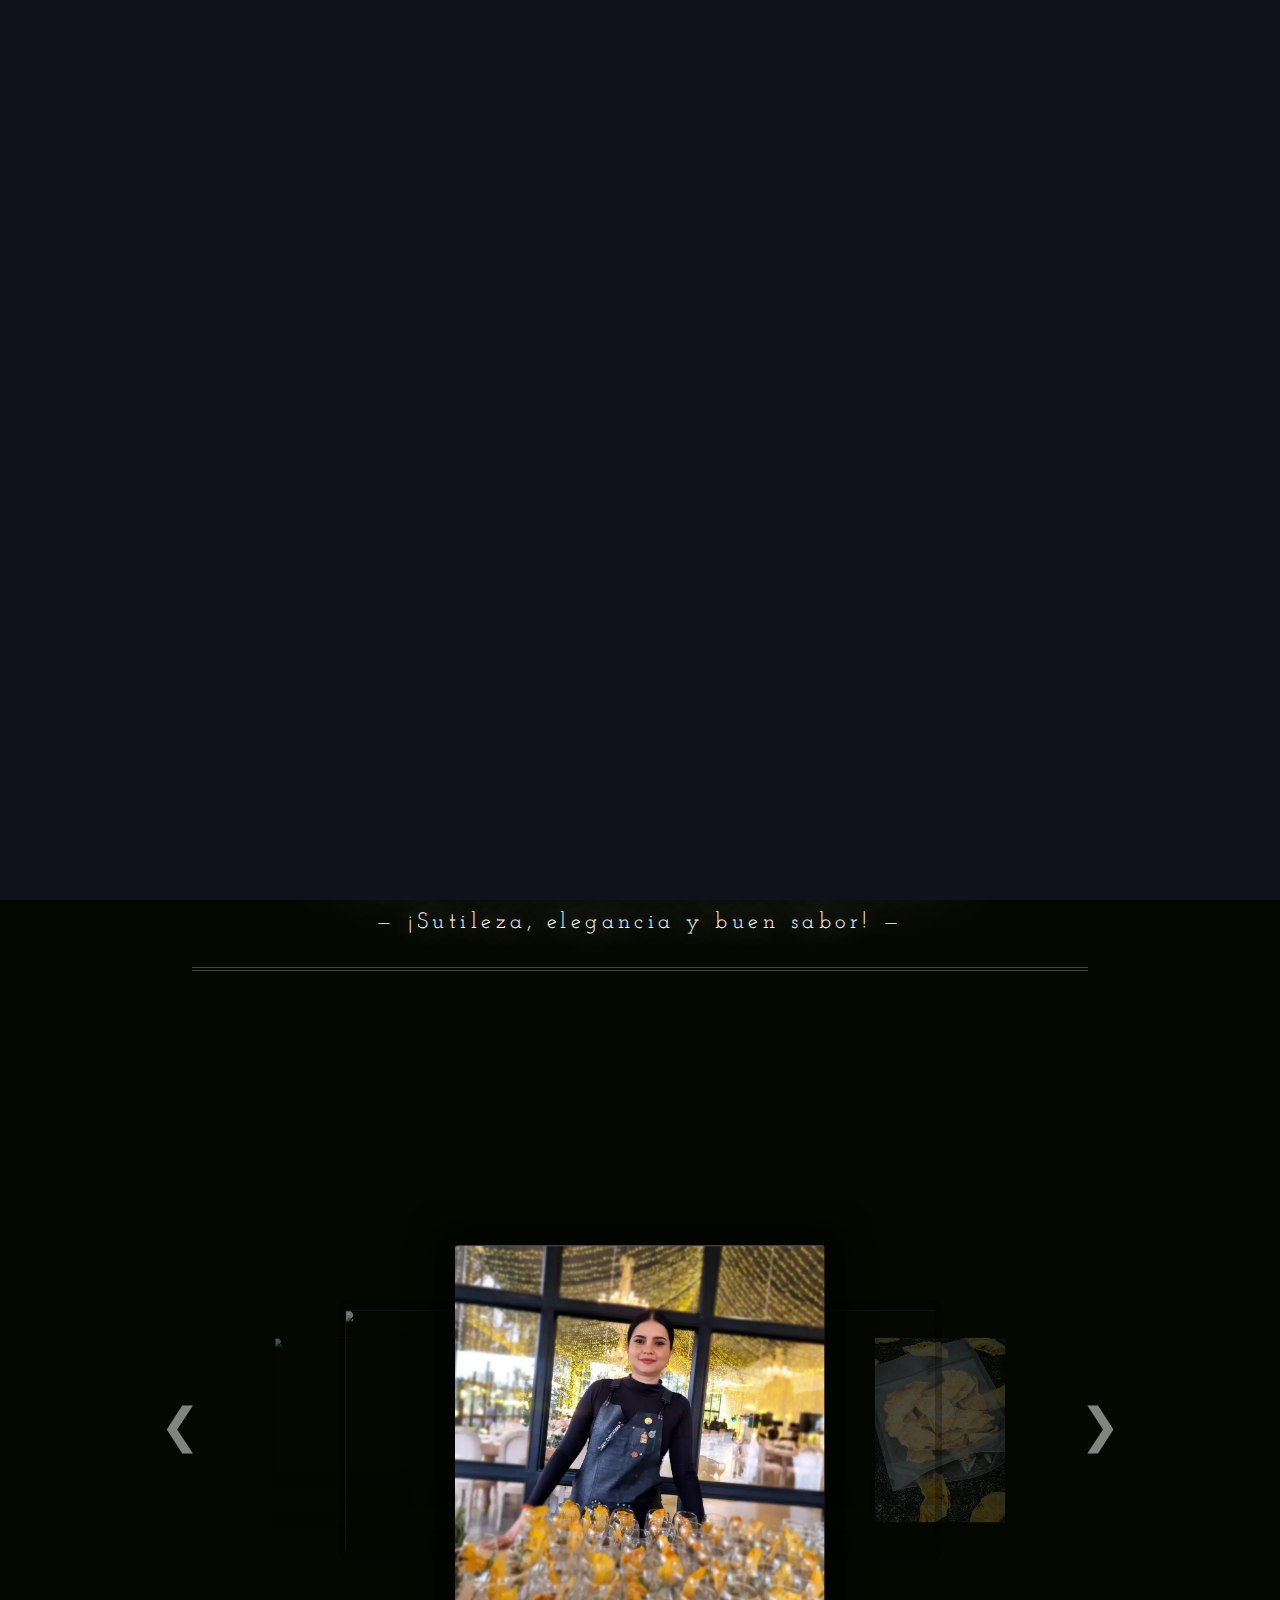
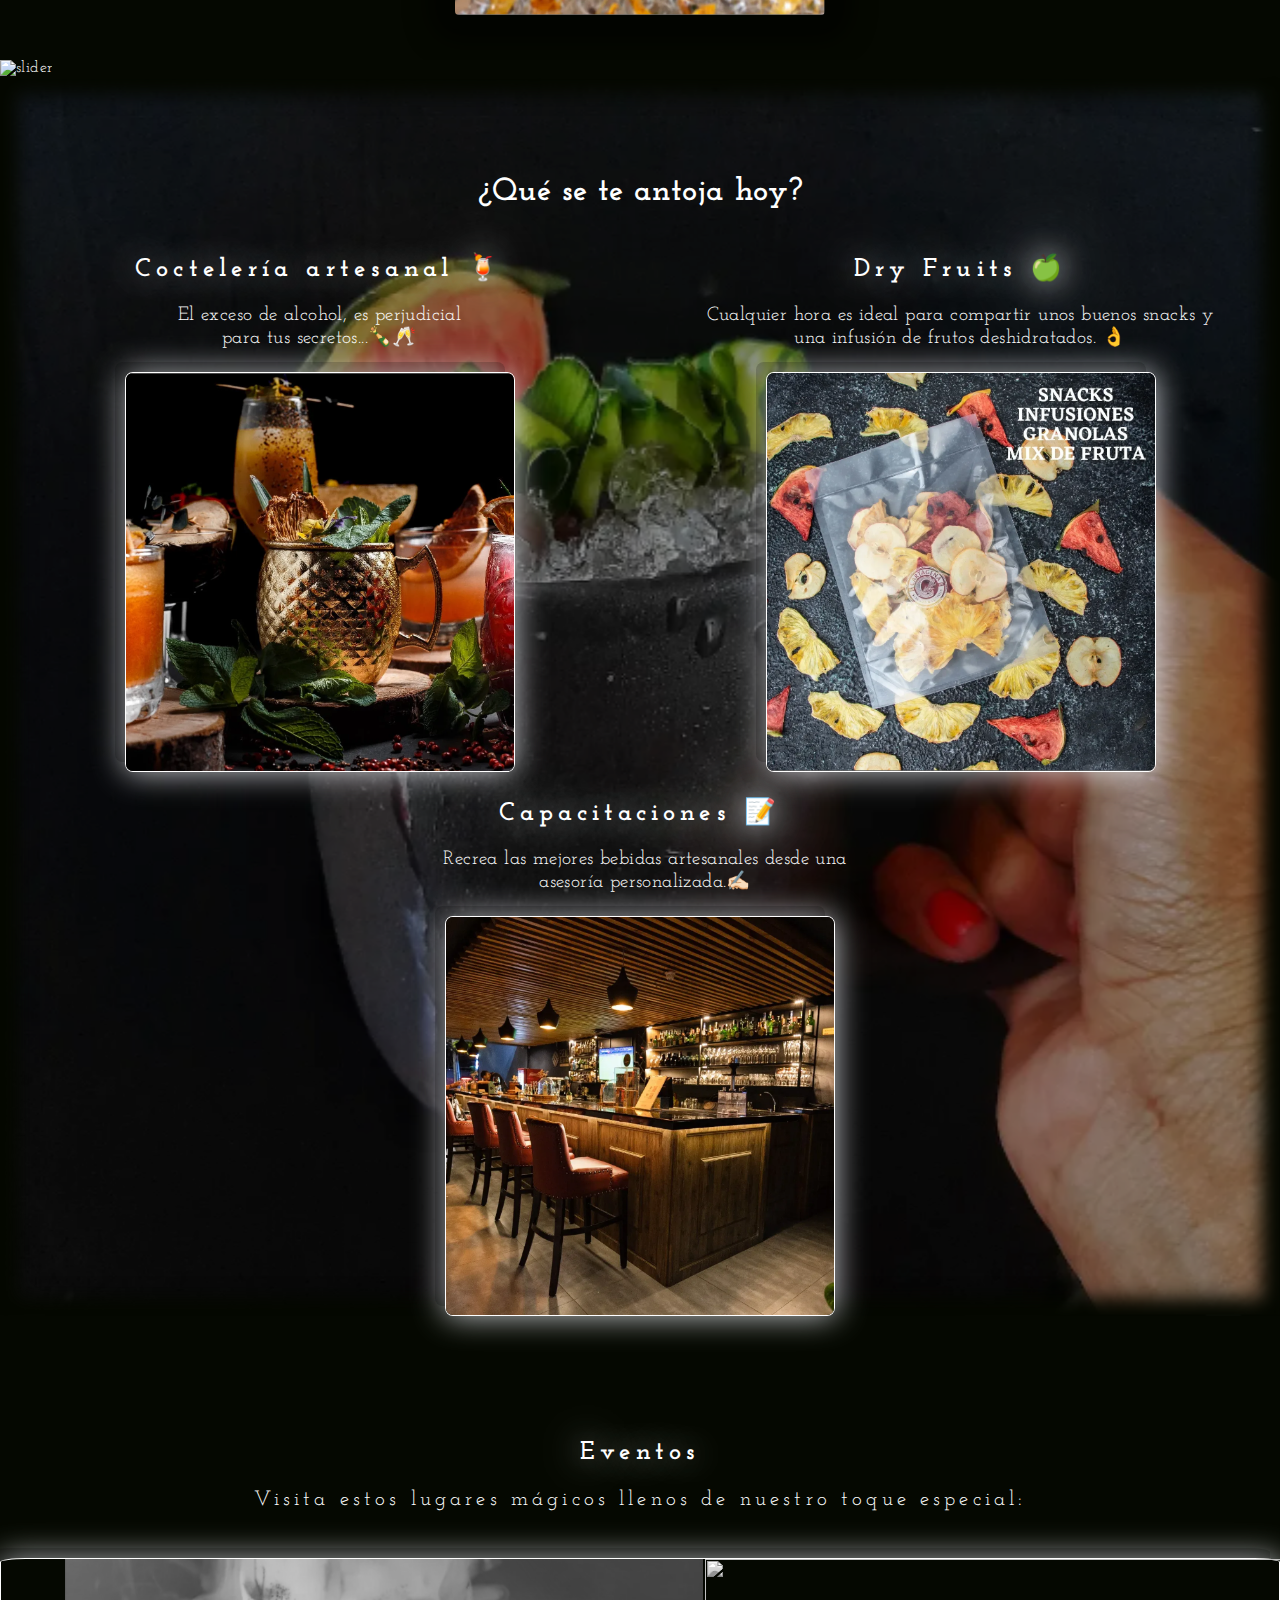
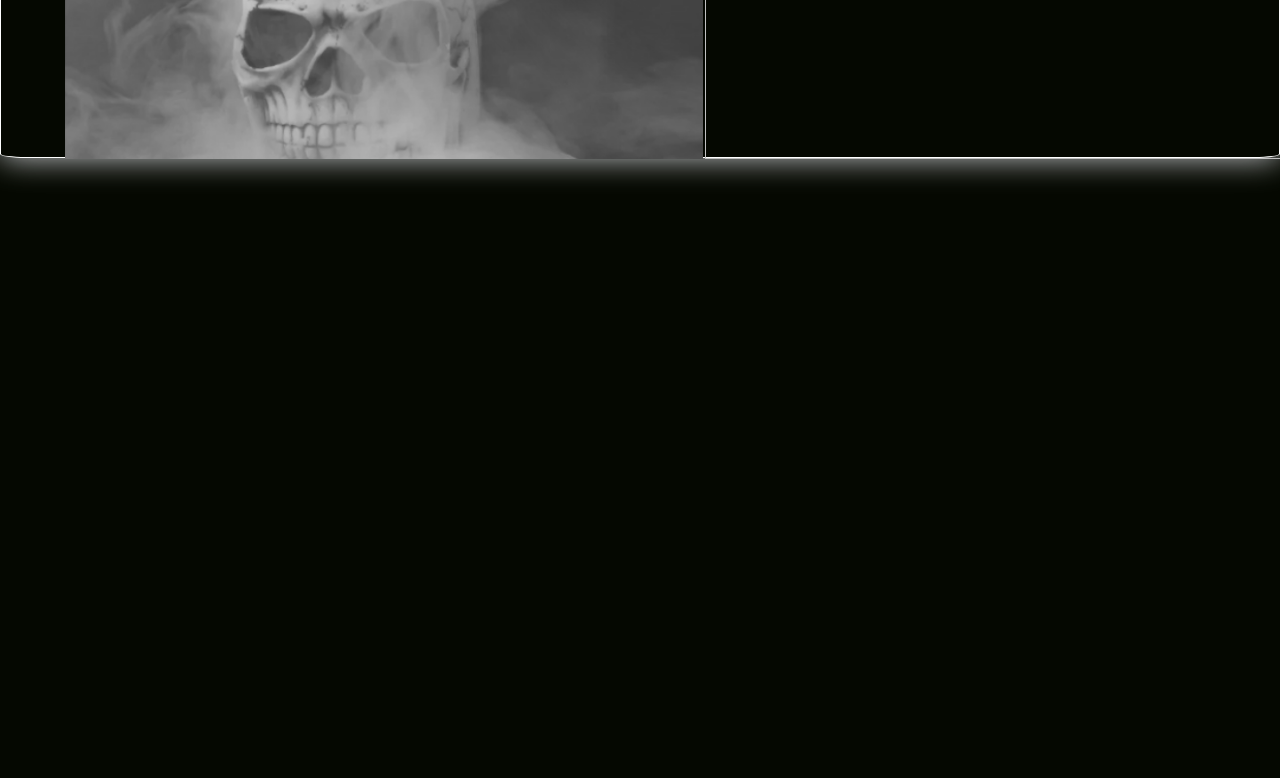
==== index.html @ 32dc3d4e "seccion eventos" ====
<!DOCTYPE html>
<html lang="en">
<head>
    <meta charset="UTF-8">
    <meta http-equiv="X-UA-Compatible" content="IE=edge">
    <meta name="viewport" content="width=device-width, initial-scale=1.0">

    
    <link href='https://unpkg.com/boxicons@2.1.2/css/boxicons.min.css' rel='stylesheet'>
    <!-- Fonts -->
    <link href="https://fonts.googleapis.com/css?family=Dancing+Script&display=swap" rel="stylesheet">
    <link href="https://fonts.googleapis.com/css?family=Josefin+Slab" rel="stylesheet">
    <link rel="stylesheet" href="./assets/css/styles.css">
    <title>CARTAGENA</title>
    <link rel="shortcut icon" href="./assets/img/logo.png">
</head>
<body>

  <!-- init loader -->
  <div id="contenedor_carga">
    <div class="loader"></div>
   </div>
  <!-- finish loader -->

    <header>
      
        <!-- init header -->
        <div class="sidebar close">
            <div class="logo-details">
              <i class='bx bxl-c-plus-plus'></i>
              <span class="logo_name">Cartagenacook</span>
            </div>
            <ul class="nav-links">
              <li>
                <a href="#">
                  <i class='bx bx-home bx-tada' ></i>
                  <span class="link_name">Home</span>
                </a>
                <ul class="sub-menu blank">
                  <li><a class="link_name" href="#">Category</a></li>
                </ul>
              </li>
              <li>
                <div class="iocn-link">
                  <a href="#">
                    <i class='bx bxs-cart bx-tada' ></i>
                    <span class="link_name">Tienda</span>
                  </a>
                  <i class='bx bxs-chevron-down arrow' ></i>
                </div>
                <ul class="sub-menu">
                  <li><a class="link_name" href="#">Tienda</a></li>
                  <li><a href="#">Frutas</a></li>
                  <li><a href="#">Licoreria</a></li>
                  
                </ul>
              </li>
              <li>
                <div class="iocn-link">
                  <a href="#">
                    <i class='bx bx-book-alt' ></i>
                    <span class="link_name">Posts</span>
                  </a>
                  <i class='bx bxs-chevron-down arrow' ></i>
                </div>
                <ul class="sub-menu">
                  <li><a class="link_name" href="#">Posts</a></li>
                  <li><a href="#">Web Design</a></li>
                  <li><a href="#">Login Form</a></li>
                  <li><a href="#">Card Design</a></li>
                </ul>
              </li>
              <li>
                <a href="#">
                  <i class='bx bx-pie-chart-alt-2' ></i>
                  <span class="link_name">Analytics</span>
                </a>
                <ul class="sub-menu blank">
                  <li><a class="link_name" href="#">Analytics</a></li>
                </ul>
              </li>
              <li>
                <a href="#">
                  <i class='bx bx-line-chart' ></i>
                  <span class="link_name">Chart</span>
                </a>
                <ul class="sub-menu blank">
                  <li><a class="link_name" href="#">Chart</a></li>
                </ul>
              </li>
              <li>
                <div class="iocn-link">
                  <a href="#">
                    <i class='bx bx-plug' ></i>
                    <span class="link_name">Plugins</span>
                  </a>
                  <i class='bx bxs-chevron-down arrow' ></i>
                </div>
                <ul class="sub-menu">
                  <li><a class="link_name" href="#">Plugins</a></li>
                  <li><a href="#">UI Face</a></li>
                  <li><a href="#">Pigments</a></li>
                  <li><a href="#">Box Icons</a></li>
                </ul>
              </li>
              <li>
                <a href="#">
                  <i class='bx bx-compass' ></i>
                  <span class="link_name">Explore</span>
                </a>
                <ul class="sub-menu blank">
                  <li><a class="link_name" href="#">Explore</a></li>
                </ul>
              </li>
              <li>
                <a href="#">
                  <i class='bx bx-history'></i>
                  <span class="link_name">History</span>
                </a>
                <ul class="sub-menu blank">
                  <li><a class="link_name" href="#">History</a></li>
                </ul>
              </li>
              <li>
                <a href="#">
                  <i class='bx bx-cog' ></i>
                  <span class="link_name">Setting</span>
                </a>
                <ul class="sub-menu blank">
                  <li><a class="link_name" href="#">Setting</a></li>
                </ul>
              </li>
              <li>
            <div class="profile-details">
              <div class="profile-content">
                <!--<img src="image/profile.jpg" alt="profileImg">-->
              </div>
              <div class="name-job">
                <div class="profile_name">Prem Shahi</div>
                <div class="job">Web Desginer</div>
              </div>
              <i class='bx bx-log-out' ></i>
            </div>
          </li>
        </ul>
          </div>
          <section class="home-section">
            <div class="home-content">
              <i class='bx bx-menu' ></i>
              <span class="text">CARTAGENA COOKS<br>crafted cocktails</span>
            </div>

            <!-- init slider -->
            <div class="slider-container">
              <img src="./assets/img/header.gif" alt="slider">
            </div>
          </section>
    </header>
<!-- Init Lizbeth -->

    <main>
      <p class="tittle-carousel">
          Conoce nuestros
          <span>
            frutos deshidratados
          </span>
          &mdash; ¡Sutileza, elegancia y buen sabor! &mdash;
        </p>
        <section class="row">
          <div class="nine columns">
            <div class="coverflow top10 bot10">
              <a class="prev-arrow"></a>
              <a href="" class="coverflow_a"><img src="./assets/img/IMG_2373.jpg" class="coverflow__image" /></a>
              <a href="" class="coverflow_a"><img src="./assets/img/IMG_2400.jpg" class="coverflow__image" /></a>
              <a href="" class="coverflow_a"><img src="./assets/img/deshidratados/CEO.PNG" class="coverflow__image" /></a>
              <a href="" class="coverflow_a"><img src="./assets/img/IMG_2392.jpg" class="coverflow__image" /></a>
              <a href="" class="coverflow_a"><img src="./assets/img/IMG_2391.jpg" class="coverflow__image" /></a>
              <a class="next-arrow"></a>
            </div>
          </div>
        </section>
        <div class="slider-container">
          <img src="./assets/img/Open.gif" alt="slider">
        </div>
        <div class="container-portafolio">
          <h1 class="white-text center-alig tituloh1">¿Qué se te antoja hoy?</h1>
          <div class="grid-portafolio ">
            <div class="bebidas">
              <h3>Coctelería artesanal 🍹</h3>
              <p>El exceso de alcohol, es perjudicial <br> para tus secretos...🍾🥂</p>
              <figure class="img-grid"><img src="./assets/img/2.PNG" alt="">
                <div class="hover-portafolio">
                  <h2>Si vas a conducir no bebas, <br>Y si vas a beber nos llamas 😉</h2><br><br>
                  <p>Conoce más acerca de nuestras <br>bebidas 100% artesanales <br>con y sin alcohol
                  </p>
                  <a href="#" target="" style="text-decoration:none" class="btn-abrir-popup" id="btn-abrir-popup">
                    <span></span>
                    <span></span>
                    <span></span>
                    <span></span>
                      Ingresa
                  </a>
                </div>
              </figure>
            </div>
            <div class="overlay" id="overlay"> 
              <div class="popup" id="popup">
                <h1>Bienvenido</h1>
                <h2>¿Eres mayor de edad?</h2>
                <a href="./tienda_cocteles.html">
                <input type="submit" class="btn-submit" value="Si">
                </a>
                <input type="submit" class="btn-submit" value="No" id="btn-cerrar-popup" class="btn-cerrar-popup">
                <h3>Confirma si tienes 18 años</h3>
              </div>
            </div>
            <div class="deshidratados">
              <h3>Dry Fruits 🍏</h3>
              <p>Cualquier hora es ideal para compartir unos buenos snacks y <br> una infusión de frutos deshidratados. 👌</p>
              <figure class="img-grid"><img src="./assets/img/deshidratados/snacks_mix_granola_frutas.PNG" alt="">
                <div class="hover-portafolio">
                  <h2>Alimenta tu cuerpo <br> sanamente.</h2><br>
                  <p>¡Siempre fruta, siempre natural!🍌 <br><br>
                  Envíos a todo el país 👇<br>
                  </p>
                  <a href="https://api.whatsapp.com/send?phone=573008333775" target="_blank" style="text-decoration:none">
                    <span></span>
                    <span></span>
                    <span></span>
                    <span></span>
                      Contáctanos
                  </a>
                </div>
              </figure>
            </div>
          </div>
          <div class="curso">
            <h3>Capacitaciones 📝</h3>
            <p class="content-curso">Recrea las mejores bebidas artesanales desde una asesoría personalizada.✍🏻</p>
            <figure class="img-grid"><img src="./assets/img/bar.PNG" alt="">
              <div class="hover-portafolio">
                <h2>Capacitate con los mejores</h2><br><br>
                <p>Que esperas para contactarnos 👇</p>
                <a href="https://api.whatsapp.com/send?phone=573008333775" target="_blank" style="text-decoration:none">
                  <span></span>
                  <span></span>
                  <span></span>
                  <span></span>
                    Contáctanos
                </a>
              </div>
            </figure>
          </div>
      </div>
      
      <aside class="eventos">
        <h1>Eventos</h1>
        <p>Visita estos lugares mágicos llenos de nuestro toque especial:</p>
        <div class="list-event">
          <div class="event-1">
            <img src="./assets/img/evento_1.png" alt="" class="img-event-1">
            <div class="event-cont">
            Sumate a este maravilloso parche, <br> y disfruta de un buen tequila <br> en el Rancho de Pancho 👉 <!-- <a href="https://www.instagram.com/ranchodepancho_/">
              <img src="./assets/img/Instagram.png" alt="" class="icono-inst"></a>  -->
            </div>
          </div>
          <div class="event-2">
            <img src="./assets/img/evento.gif" alt="" class="img-event-2">
            <div class="event-cont">
            Sorprendete con una explosión <br> de sabores y diversión, <br> en el Club de Caballeros 👉 <!-- <a href="https://www.instagram.com/clubdecaballeros.co/">
              <img src="./assets/img/Instagram.png" alt="" class="icono-inst"></a> -->
            </div>
          </div>
        </div>
      </aside>
    </main>
    <footer class="footer">

    </footer>
    <script  src="./assets/js/overlay.js"></script>
    <script src="./assets/js/app.js"></script>
    <script src="./assets/js/carousel_index.js"></script>
    <!-- font awesome-->
    <script src="https://kit.fontawesome.com/b3f19fcb86.js" crossorigin="anonymous"></script>
</body>
</html>
---- assets/css/styles.css ----
/* Google Fonts Import Link */
@import url('https://fonts.googleapis.com/css2?family=Poppins:wght@300;400;500;600;700&display=swap');
@import 'https://fonts.googleapis.com/css?family=Josefin+Slab';

*{
  margin: 0;
  padding: 0;
  box-sizing: border-box;
}
body { 
  background: #050801;
  height: 100vh;
  font-family: "Josefin Slab";
  color: #fff;
  letter-spacing: .025em;
}
/* init loader */




#contenedor_carga{
  background-color: #11101d;
  height: 100%;
  width: 100%;
  position: fixed;
  -webkit-transition: all 1s ease;
  -o-transition: all 1s ease;
  transition: all 1s ease;
  z-index: 10000;
  display: flex;
  justify-content: center;
  align-items: center;
}
.loader {
  transform: rotateZ(45deg);
  perspective: 1000px;
  border-radius: 50%;
  width: 48px;
  height: 48px;
  color: #fff;
}
  .loader:before,
  .loader:after {
    content: '';
    display: block;
    position: absolute;
    top: 0;
    left: 0;
    width: inherit;
    height: inherit;
    border-radius: 50%;
    transform: rotateX(70deg);
    animation: 1s spin linear infinite;
  }
  .loader:after {
    color: #FF3D00;
    transform: rotateY(70deg);
    animation-delay: .4s;
  }

@keyframes rotate {
  0% {
    transform: translate(-50%, -50%) rotateZ(0deg);
  }
  100% {
    transform: translate(-50%, -50%) rotateZ(360deg);
  }
}

@keyframes rotateccw {
  0% {
    transform: translate(-50%, -50%) rotate(0deg);
  }
  100% {
    transform: translate(-50%, -50%) rotate(-360deg);
  }
}

@keyframes spin {
  0%,
  100% {
    box-shadow: .2em 0px 0 0px currentcolor;
  }
  12% {
    box-shadow: .2em .2em 0 0 currentcolor;
  }
  25% {
    box-shadow: 0 .2em 0 0px currentcolor;
  }
  37% {
    box-shadow: -.2em .2em 0 0 currentcolor;
  }
  50% {
    box-shadow: -.2em 0 0 0 currentcolor;
  }
  62% {
    box-shadow: -.2em -.2em 0 0 currentcolor;
  }
  75% {
    box-shadow: 0px -.2em 0 0 currentcolor;
  }
  87% {
    box-shadow: .2em -.2em 0 0 currentcolor;
  }
}
/* finish loader */

/* Init header */

.sidebar{
  font-family: 'Poppins', sans-serif;
  position: fixed;
  top: 0;
  left: 0;
  height: 100%;
  width: 270px;
  background: #000000;
  z-index: 100;
  transition: all 0.5s ease;
  
}
.sidebar.close{
  width: 78px;
}
.sidebar .logo-details{
  height: 60px;
  width: 100%;
  display: flex;
  align-items: center;
}
.sidebar .logo-details i{
  font-size: 30px;
  color: #fff;
  height: 50px;
  min-width: 78px;
  text-align: center;
  line-height: 50px;
}
.sidebar .logo-details .logo_name{
  font-size: 22px;
  color: #fff;
  font-weight: 600;
  transition: 0.3s ease;
  transition-delay: 0.1s;
}
.sidebar.close .logo-details .logo_name{
  transition-delay: 0s;
  opacity: 0;
  pointer-events: none;
}
.sidebar .nav-links{
  height: 100%;
  padding: 30px 0 150px 0;
  overflow: auto;
}
.sidebar.close .nav-links{
  overflow: visible;
}
.sidebar .nav-links::-webkit-scrollbar{
  display: none;
}
.sidebar .nav-links li{
  position: relative;
  list-style: none;
  transition: all 0.4s ease;
}
.sidebar .nav-links li:hover{
  background: #1d1b31;
}
.sidebar .nav-links li .iocn-link{
  display: flex;
  align-items: center;
  justify-content: space-between;
}
.sidebar.close .nav-links li .iocn-link{
  display: block
}
.sidebar .nav-links li i{
  height: 50px;
  min-width: 78px;
  text-align: center;
  line-height: 50px;
  color: #fff;
  font-size: 20px;
  cursor: pointer;
  transition: all 0.3s ease;
}
.sidebar .nav-links li.showMenu i.arrow{
  transform: rotate(-180deg);
}
.sidebar.close .nav-links i.arrow{
  display: none;
}
.sidebar .nav-links li a{
  display: flex;
  align-items: center;
  text-decoration: none;
}
.sidebar .nav-links li a .link_name{
  font-size: 18px;
  font-weight: 400;
  color: #fff;
  transition: all 0.4s ease;
}
.sidebar.close .nav-links li a .link_name{
  opacity: 0;
  pointer-events: none;
}
.sidebar .nav-links li .sub-menu{
  padding: 6px 6px 14px 80px;
  margin-top: -10px;
  background: #1d1b31;
  display: none;
}
.sidebar .nav-links li.showMenu .sub-menu{
  display: block;
}
.sidebar .nav-links li .sub-menu a{
  color: #fff;
  font-size: 15px;
  padding: 5px 0;
  white-space: nowrap;
  opacity: 0.6;
  transition: all 0.3s ease;
}
.sidebar .nav-links li .sub-menu a:hover{
  opacity: 1;
}
.sidebar.close .nav-links li .sub-menu{
  position: absolute;
  left: 100%;
  top: -10px;
  margin-top: 0;
  padding: 10px 20px;
  border-radius: 0 6px 6px 0;
  opacity: 0;
  display: block;
  pointer-events: none;
  transition: 0s;
}
.sidebar.close .nav-links li:hover .sub-menu{
  top: 0;
  opacity: 1;
  pointer-events: auto;
  transition: all 0.4s ease;
}
.sidebar .nav-links li .sub-menu .link_name{
  display: none;
}
.sidebar.close .nav-links li .sub-menu .link_name{
  font-size: 18px;
  opacity: 1;
  display: block;
}
.sidebar .nav-links li .sub-menu.blank{
  opacity: 1;
  pointer-events: auto;
  padding: 3px 20px 6px 16px;
  opacity: 0;
  pointer-events: none;
}
.sidebar .nav-links li:hover .sub-menu.blank{
  top: 50%;
  transform: translateY(-50%);
}
.sidebar .profile-details{
  position: fixed;
  bottom: 0;
  width: 260px;
  display: flex;
  align-items: center;
  justify-content: space-between;
  background: #1d1b31;
  padding: 12px 0;
  transition: all 0.5s ease;
}
.sidebar.close .profile-details{
  background: none;
}
.sidebar.close .profile-details{
  width: 78px;
}
.sidebar .profile-details .profile-content{
  display: flex;
  align-items: center;
}
.sidebar .profile-details img{
  height: 52px;
  width: 52px;
  object-fit: cover;
  border-radius: 16px;
  margin: 0 14px 0 12px;
  background: #1d1b31;
  transition: all 0.5s ease;
}
.sidebar.close .profile-details img{
  padding: 10px;
}
.sidebar .profile-details .profile_name,
.sidebar .profile-details .job{
  color: #fff;
  font-size: 18px;
  font-weight: 500;
  white-space: nowrap;
}
.sidebar.close .profile-details i,
.sidebar.close .profile-details .profile_name,
.sidebar.close .profile-details .job{
  display: none;
}
.sidebar .profile-details .job{
  font-size: 12px;
}
.home-section{
  position: relative;
  background: #E4E9F7;
  height: 100vh;
  left: 260px;
  width: calc(100% - 260px);
  transition: all 0.5s ease;
  display: grid;
  grid-template-columns: repeat(8, 1fr);
  grid-template-rows: repeat(10, 65px);
}
.sidebar.close ~ .home-section{
  left: 78px;
  width: calc(100% - 78px);
}
.home-section .home-content{
  height: 60px;
  display: flex;
  align-items: center;
  grid-column: 1/5;
  grid-row: 1/2;
  z-index: 1;
}
.home-section .home-content .bx-menu,
.home-section .home-content .text{
  color: #c6c6c6;
  font-size: 35px;
}
.home-section .home-content .bx-menu{
  margin: 0 15px;
  cursor: pointer;
  position: fixed;
  border-radius: 10px;
  background-color: #11101d;
  z-index: 1;
}
.home-section .home-content .text{
  font-size: 26px;
  font-weight: 600;
  margin-left: 80px;
}
@media (max-width: 400px) {
  .sidebar.close .nav-links li .sub-menu{
    display: none;
  }
  .sidebar{
    width: 78px;
  }
  .sidebar.close{
    width: 0;
  }
  .home-section{
    left: 78px;
    width: calc(100% - 78px);
    z-index: 100;
  }
  .sidebar.close ~ .home-section{
    width: 100%;
    left: 0;
  }
}

.slider-container{
  grid-column: 1/9;
  grid-row: 1/11;
}

.slider-container img{
  height: 100%;
  width: 100%;
}
/* finish header */

/* Init main */
.slider-container img {
  width: 100%;
}

.container-portafolio {
  margin: 0;
  padding-top: 100px;
  width: 100%;
  text-align: center;
  background-image: url(../img/asesoria.PNG);
  background-repeat: no repeat;
  background-size: 100% 100%;
  box-shadow: 0 0 18px 18px #050801 inset;
}

.container-portafolio h3 {
  text-shadow: 0 0 80px rgba(235, 242, 248, 0.932),0 0 32px rgba(233, 235, 241, 0.87);
  margin: 1.5rem 0;
  font-size: 1.6rem;
  letter-spacing: .2em;
}

.container-portafolio p {
  margin-bottom: 1.5rem;
  font-size: 1.2rem;
}

.grid-portafolio {
  display: grid;
  grid-template-columns: repeat(2,1fr);
  grid-template-rows: auto;
  min-width: 300px;
  gap: 2px;
  margin: 20px auto;
  justify-content:center;
  align-items: center;
}

.img-grid {
  height: 400px;
  width: 390px;
  overflow: hidden;
  margin: auto;
  border-radius: 2%;
  border: 1px solid #fff;
  transition: all .4s ease-in-out;
  position: relative;
  box-shadow: -10px -10px rgba(7, 7, 7, 0.192),0 0 32px rgba(233, 235, 241, 0.87);
}

.img-grid img {
  position: relative;
  display: block;
  height: 100%;
  width: 100%;
  object-fit: cover;
}

.hover-portafolio {
  position: absolute;
  background-image: url(../img/hover-portafolio.gif);
  background-size: 100% 0;
  bottom: 0;
  top: 0;
  left: 0;
  width: 100%;
  height: 0;
  object-fit: cover; 
  overflow: hidden;  
  transition: .5s ease;
  opacity: 0.9;
  text-align: center;
  padding-top: 100px;
}

.img-grid:hover .hover-portafolio {
  cursor: pointer;
  height: 100%;
  background-size: 100% 100%;
}

.hover-portafolio a {
  position: relative;
  display: inline-block;
  margin: 5px 0;
  padding: 15px 20px;
  text-align: center;
  color: #fff;
  text-decoration: none;
  text-transform: uppercase;
  transition: 0.5s;
  letter-spacing: 2px;
  overflow: hidden;
  font-weight: bold;
  font-family: 'Dancing Script', cursive;
}

.hover-portafolio a:hover {
  background: #EABE3F;
  color: #050801;
  box-shadow: 0 0 5px #FFD700,
              0 0 25px #FFD700,
              0 0 50px #FFD700,
              0 0 200px #FFD700;
   -webkit-box-reflect:below 1px linear-gradient(transparent, #0005);
}
.hover-portafolio a:nth-child(1){
  filter: hue-rotate(270deg);
}
.hover-portafolio a:nth-child(2){
  filter: hue-rotate(110deg);
}
.hover-portafolio a span{
  position: absolute;
  display: block;
}
.hover-portafolio a span:nth-child(1){
  top: 0;
  left: 0;
  width: 100%;
  height: 2px;
  background: linear-gradient(90deg,transparent,#FFD700);
  animation: animate1 1s linear infinite;
}
@keyframes animate1{
  0%{
      left: -100%;
  }
  50%,100%{
      left: 100%;
  }
}
.hover-portafolio a span:nth-child(2){
  top: -100%;
  right: 0;
  width: 2px;
  height: 100%;
  background: linear-gradient(180deg,transparent,#FFD700);
  animation: animate2 1s linear infinite;
  animation-delay: 0.25s;
}
@keyframes animate2{
  0%{
      top: -100%;
  }
  50%,100%{
      top: 100%;
  }
} 
.hover-portafolio a span:nth-child(3){
  bottom: 0;
  right: 0;
  width: 100%;
  height: 2px;
  background: linear-gradient(270deg,transparent,#FFD700);
  animation: animate3 1s linear infinite;
  animation-delay: 0.50s;
}
@keyframes animate3{
  0%{
      right: -100%;
  }
  50%,100%{
      right: 100%;
  }
}

.hover-portafolio a span:nth-child(4){
  bottom: -100%;
  left: 0;
  width: 2px;
  height: 100%;
  background: linear-gradient(360deg,transparent,#FFD700);
  animation: animate4 1s linear infinite;
  animation-delay: 0.75s;
}
@keyframes animate4{
  0%{
      bottom: -100%;
  }
  50%,100%{
      bottom: 100%;
  }
}

/* Star overlay mayor de edad */
.overlay {    
background:#050801;
opacity: 0.8;
position: fixed;
z-index: 4;
height: 100%;
top: 0;
bottom: 0;
left: 0;
right: 0;
display: flex;
align-items: center;
justify-content: center;
visibility: hidden; 
font-family: 'Inconsolata', monospace;
}

.overlay.active {
visibility: visible;
}

.popup {
background-image: url(../img/hover-portafolio.gif);
background-size: 100% 100%;
transform: rotateY(0deg) rotateX(0deg) scale(1.3);
perspective: 379.546px;
filter: drop-shadow(rgba(162, 247, 232, 0.952) 0px 10px 15px);
border-radius: 3px;
padding: 20px;
text-align: center;
width: 600px;
height: 300px;
transition: .3s ease all;
transform: scale(0.7);
}

.popup h1 {
  border-radius: 10px;
  margin: 30px;
}

.popup h2 {
 font-size: 22px!important;
 margin: 10px;
}

.popup h3 {
  font-size: 16px!important;
  margin-top: 30px!important;
  margin: 10px;
  font-weight: 100;
}

.popup input {
  border-radius: 50%;
  width: 60px;
  height: 60px;
  background: none!important;
  border: #FFD700!important;
  margin-left: 40px;
  color: #F8F8F8;
  font-size: 22px;
  font-weight: bold;
}

.popup input:hover {
  background: #EABE3F;
  box-shadow: 0 0 5px #FFD700,
              0 0 25px #FFD700,
              0 0 50px #FFD700,
              0 0 200px #FFD700;
   -webkit-box-reflect:below 1px linear-gradient(transparent, #0005);
}

/* Animaciones Overlay Cotizacion*/
.popup.active {	transform: scale(1); opacity: 1; }
.popup.active h1 { animation: entradaTitulo .8s ease .5s forwards; }
.popup.active h2 { animation: entradaSubtitulo .8s ease .5s forwards; }
.popup.active input { animation: entradaInputs 1s linear 1s forwards; }

@keyframes entradaTitulo {
from {
  opacity: 0;
  transform: translateY(-25px);
}

to {
  transform: translateY(0);
  opacity: 1;
}
}

@keyframes entradaSubtitulo {
from {
  opacity: 0;
  transform: translateY(25px);
}

to {
  transform: translateY(0);
  opacity: 1;
}
}

@keyframes entradaInputs {
from { opacity: 0; }
to { opacity: 1; }
}

.content-curso {
  width: 471px;
  align-content: center;
  margin-left: 32%;
}

/* init carousel */
.tittle-carousel {
	letter-spacing: .2em;
	display: inline-block;
	border: 4px double rgba(255,255,255,.25);
	border-width: 4px 0;
	padding: 1.5em 0em;
	position: absolute;  
  text-shadow: 0 0 80px rgba(235, 242, 248, 0.932),0 0 32px rgba(233, 235, 241, 0.87);
	top: 18%;
	left: 50%;
	width: 40em;
	margin: 26em 0 0 -20em;
  font-size: 1.4rem;
  text-align: center;
}
  .tittle-carousel span {

  	font: 300 3em/1 "Oswald", sans-serif;
  	letter-spacing: 0;
  	padding: .25em 0 .325em;
	  display: block;
	  margin: 0 auto;
  	text-shadow: 0 0 80px rgba(255,255,255,.5);
/* Clip Background Image */
	  background: url(../img/oro.gif) repeat-y;
	  -webkit-background-clip: text;
	  background-clip: text;
/* Animate Background Image */
	  -webkit-text-fill-color: transparent;
  }

/* Animate Background Image */

@-webkit-keyframes aitf {
	0% { background-position: 0% 50%; }
	100% { background-position: 100% 50%; }
}
/* init carousel de img*/
.coverflow {
  position: relative;
  margin-top: 300px;
  height: 460px;
  padding: 30px;
  overflow: hidden;
  -webkit-perspective: 1000px;
  perspective: 1000px;
}

.coverflow__image {
  -webkit-user-select: none;
  -moz-user-select: none;
  -ms-user-select: none;
  user-select: none;
  width: 400px;
  height: 400px;
  -webkit-transition: all 350ms cubic-bezier(0.215, 0.61, 0.355, 1);
  transition: all 350ms cubic-bezier(0.215, 0.61, 0.355, 1);
  border: 15px solid rgba(0, 0, 0, 0.5);
  border-radius: 19px;  
}

.coverflow__image[data-coverflow-index] {
  position: absolute;
  left: 50%;
  -webkit-transform-origin: 50% 50%;
  transform-origin: 50% 50%;
}

.coverflow__image[data-coverflow-index]:before {
  content: " ";
  z-index: 1;
  position: absolute;
  top: 300px;
  width: 100%;
  height: 10%;
  box-shadow: 0 0 30px rgba(0, 0, 0, 0.7);
}

.coverflow[data-coverflow-position="1"] .coverflow__image[data-coverflow-index="1"] {
  z-index: 10;
  -webkit-transform: translateX(-200px);
  transform: translateX(-200px);
  box-shadow: 0 1px 25px 10px rgba(0, 0, 0, 0.6);
}

.coverflow[data-coverflow-position="1"] .coverflow__image[data-coverflow-index="2"] {
  z-index: 9;
  -webkit-transform: translateX(10px) scale(0.65) rotateY(-45deg);
  transform: translateX(10px) scale(0.65) rotateY(-45deg);
  opacity: 0.5;
}

.coverflow[data-coverflow-position="1"] .coverflow__image[data-coverflow-index="3"] {
  z-index: 8;
  -webkit-transform: translateX(100px) scale(0.5) rotateY(-45deg);
  transform: translateX(100px) scale(0.5) rotateY(-45deg);
  opacity: 0.33333;
}

.coverflow[data-coverflow-position="1"] .coverflow__image[data-coverflow-index="4"] {
  z-index: 7;
  -webkit-transform: translateX(190px) scale(0.35) rotateY(-45deg);
  transform: translateX(190px) scale(0.35) rotateY(-45deg);
  opacity: 0.16667;
}

.coverflow[data-coverflow-position="1"] .coverflow__image[data-coverflow-index="5"] {
  z-index: 6;
  -webkit-transform: translateX(280px) scale(0.2) rotateY(-45deg);
  transform: translateX(280px) scale(0.2) rotateY(-45deg);
  opacity: 0;
}

.coverflow[data-coverflow-position="2"] .coverflow__image[data-coverflow-index="1"] {
  z-index: 9;
  -webkit-transform: translateX(-410px) scale(0.65) rotateY(45deg);
  transform: translateX(-410px) scale(0.65) rotateY(45deg);
  opacity: 0.5;
}

.coverflow[data-coverflow-position="2"] .coverflow__image[data-coverflow-index="2"] {
  z-index: 10;
  -webkit-transform: translateX(-200px);
  transform: translateX(-200px);
  box-shadow: 0 1px 25px 10px rgba(0, 0, 0, 0.6);
}

.coverflow[data-coverflow-position="2"] .coverflow__image[data-coverflow-index="3"] {
  z-index: 9;
  -webkit-transform: translateX(10px) scale(0.65) rotateY(-45deg);
  transform: translateX(10px) scale(0.65) rotateY(-45deg);
  opacity: 0.5;
}

.coverflow[data-coverflow-position="2"] .coverflow__image[data-coverflow-index="4"] {
  z-index: 8;
  -webkit-transform: translateX(100px) scale(0.5) rotateY(-45deg);
  transform: translateX(100px) scale(0.5) rotateY(-45deg);
  opacity: 0.33333;
}

.coverflow[data-coverflow-position="2"] .coverflow__image[data-coverflow-index="5"] {
  z-index: 7;
  -webkit-transform: translateX(190px) scale(0.35) rotateY(-45deg);
  transform: translateX(190px) scale(0.35) rotateY(-45deg);
  opacity: 0.16667;
}

.coverflow[data-coverflow-position="3"] .coverflow__image[data-coverflow-index="1"] {
  z-index: 8;
  -webkit-transform: translateX(-500px) scale(0.5) rotateY(45deg);
  transform: translateX(-500px) scale(0.5) rotateY(45deg);
  opacity: 0.33333;
}

.coverflow[data-coverflow-position="3"] .coverflow__image[data-coverflow-index="2"] {
  z-index: 9;
  -webkit-transform: translateX(-410px) scale(0.65) rotateY(45deg);
  transform: translateX(-410px) scale(0.65) rotateY(45deg);
  opacity: 0.5;
}

.coverflow[data-coverflow-position="3"] .coverflow__image[data-coverflow-index="3"] {
  z-index: 10;
  -webkit-transform: translateX(-200px);
  transform: translateX(-200px);
  box-shadow: 0 1px 25px 10px rgba(0, 0, 0, 0.6);
}

.coverflow[data-coverflow-position="3"] .coverflow__image[data-coverflow-index="4"] {
  z-index: 9;
  -webkit-transform: translateX(10px) scale(0.65) rotateY(-45deg);
  transform: translateX(10px) scale(0.65) rotateY(-45deg);
  opacity: 0.5;
}

.coverflow[data-coverflow-position="3"] .coverflow__image[data-coverflow-index="5"] {
  z-index: 8;
  -webkit-transform: translateX(100px) scale(0.5) rotateY(-45deg);
  transform: translateX(100px) scale(0.5) rotateY(-45deg);
  opacity: 0.33333;
}


.coverflow[data-coverflow-position="4"] .coverflow__image[data-coverflow-index="1"] {
  z-index: 7;
  -webkit-transform: translateX(-590px) scale(0.35) rotateY(45deg);
  transform: translateX(-590px) scale(0.35) rotateY(45deg);
  opacity: 0.16667;
}

.coverflow[data-coverflow-position="4"] .coverflow__image[data-coverflow-index="2"] {
  z-index: 8;
  -webkit-transform: translateX(-500px) scale(0.5) rotateY(45deg);
  transform: translateX(-500px) scale(0.5) rotateY(45deg);
  opacity: 0.33333;
}

.coverflow[data-coverflow-position="4"] .coverflow__image[data-coverflow-index="3"] {
  z-index: 9;
  -webkit-transform: translateX(-410px) scale(0.65) rotateY(45deg);
  transform: translateX(-410px) scale(0.65) rotateY(45deg);
  opacity: 0.5;
}

.coverflow[data-coverflow-position="4"] .coverflow__image[data-coverflow-index="4"] {
  z-index: 10;
  -webkit-transform: translateX(-200px);
  transform: translateX(-200px);
  box-shadow: 0 1px 25px 10px rgba(0, 0, 0, 0.6);
}

.coverflow[data-coverflow-position="4"] .coverflow__image[data-coverflow-index="5"] {
  z-index: 9;
  -webkit-transform: translateX(10px) scale(0.65) rotateY(-45deg);
  transform: translateX(10px) scale(0.65) rotateY(-45deg);
  opacity: 0.5;
}

.coverflow[data-coverflow-position="5"] .coverflow__image[data-coverflow-index="1"] {
  z-index: 6;
  -webkit-transform: translateX(-680px) scale(0.2) rotateY(45deg);
  transform: translateX(-680px) scale(0.2) rotateY(45deg);
  opacity: 0;
}

.coverflow[data-coverflow-position="5"] .coverflow__image[data-coverflow-index="2"] {
  z-index: 7;
  -webkit-transform: translateX(-590px) scale(0.35) rotateY(45deg);
  transform: translateX(-590px) scale(0.35) rotateY(45deg);
  opacity: 0.16667;
}

.coverflow[data-coverflow-position="5"] .coverflow__image[data-coverflow-index="3"] {
  z-index: 8;
  -webkit-transform: translateX(-500px) scale(0.5) rotateY(45deg);
  transform: translateX(-500px) scale(0.5) rotateY(45deg);
  opacity: 0.33333;
}

.coverflow[data-coverflow-position="5"] .coverflow__image[data-coverflow-index="4"] {
  z-index: 9;
  -webkit-transform: translateX(-410px) scale(0.65) rotateY(45deg);
  transform: translateX(-410px) scale(0.65) rotateY(45deg);
  opacity: 0.5;
}

.coverflow[data-coverflow-position="5"] .coverflow__image[data-coverflow-index="5"] {
  z-index: 10;
  -webkit-transform: translateX(-200px);
  transform: translateX(-200px);
  box-shadow: 0 1px 25px 10px rgba(0, 0, 0, 0.6);
}

.prev-arrow,
.next-arrow {
  cursor: pointer;
  z-index: 10;
  position: absolute;
  top: 50%;
  padding: 1.5rem 2rem;
  color: rgba(255, 255, 255, 0.5);
  font-size: 3rem;
  line-height: 3rem;
  background: transparent;
  border-radius: 1rem;
  -webkit-transform-origin: 50% 50%;
  transform-origin: 50% 50%;
  -webkit-transform: translateY(-50%);
  transform: translateY(-50%);
  -webkit-transition: color 200ms, background 200ms;
  transition: color 200ms, background 200ms;
}

.prev-arrow:hover,
.next-arrow:hover,
.prev-arrow:focus,
.next-arrow:focus {
  color: rgba(255, 255, 255, 0.9);
  background: rgba(0, 0, 0, 0.5);
}

.prev-arrow {
  left: 10%;
}

.prev-arrow:before {
  content: "❮";
}

.next-arrow {
  right: 10%;
}

.next-arrow:after {
  content: "❯";
}
/* finish carousel */

/* Init section eventos */
.eventos {
  margin: 0;
  padding-top: 100px;
  width: 100%;
  text-align: center;
}

.eventos h1 {
  text-shadow: 0 0 80px rgba(235, 242, 248, 0.932),0 0 32px rgba(233, 235, 241, 0.87);
  margin: 1.5rem auto;
  font-size: 1.6rem;
  letter-spacing: .2em;
  display: flex;
  justify-content: center;
  position: relative;
  letter-spacing: .2em;
}

.eventos p {
  margin-bottom: 3rem;
  font-size: 1.3rem;
  letter-spacing: .2em;
}

.list-event {
  display: grid;
  grid-template-columns: repeat(2,1fr);
  grid-template-rows: auto;
  width: 100%;
  min-width: 300px;
  height: 200px;
  gap: 2px;
  margin: 20px auto;
  justify-content:center;
  align-items: center;
  border-radius: 2%;
  border: 1px solid #fff;
  transition: all .4s ease-in-out;
  position: relative;
  box-shadow: -10px -10px rgba(7, 7, 7, 0.192),0 0 32px rgba(233, 235, 241, 0.87);
}

.list-event ul {
  margin-block-start: 1em;
  margin-block-end: 1em;
  margin-inline-start: 0px;
  margin-inline-end: 0px;
  padding-inline-start: 40px;
} 

.list-event img {
  position: relative;
  display: block;
  height: 200px;
  width: 100%;
  margin-left: 10%;
  object-fit: cover;
  filter: grayscale(1);
  overflow: hidden;
  transition: all .4s cubic-bezier(.61,-.44,.33,1.39);
  box-sizing: border-box;
}

.event-cont {
  visibility: hidden; 
}

/* .event-cont img {
  width: 265px;
  height: 265px;
} */

.event-1:hover .event-cont {
  visibility: visible;
  margin-top: -5%;
  font-size: 22px;
  font-weight: bold;
  letter-spacing: .1em;
}

.event-2:hover .event-cont {
  visibility: visible;
  margin-top: -5%;
  font-size: 22px;
  font-weight: bold;
  letter-spacing: .1em;
}

.event-1:hover .img-event-1 {
  height: 440px;
  width: 35%;
  overflow: visible;
  object-fit: cover;
  filter: none;
  position: absolute;
  margin-left: 50%;
  margin-top: -15%;
  z-index: 5;
  border-radius: 5px;
  box-shadow: 0 0 18px 18px #050801 inset;
  transition: .3s ease all;
  transform: scale(0.9);
}

.event-2:hover .img-event-2 {
  height: 440px;
  width: 35%;
  overflow: visible;
  object-fit: cover;
  filter: none;
  position: absolute;
  right: 50%;
  margin-top: -15%;
  z-index: 5;
  border-radius: 5px;
  box-shadow: 0 0 18px 18px #050801 inset;
  transition: .3s ease all;
  transform: scale(0.9);
}
.footer {
  height: 600px;
}
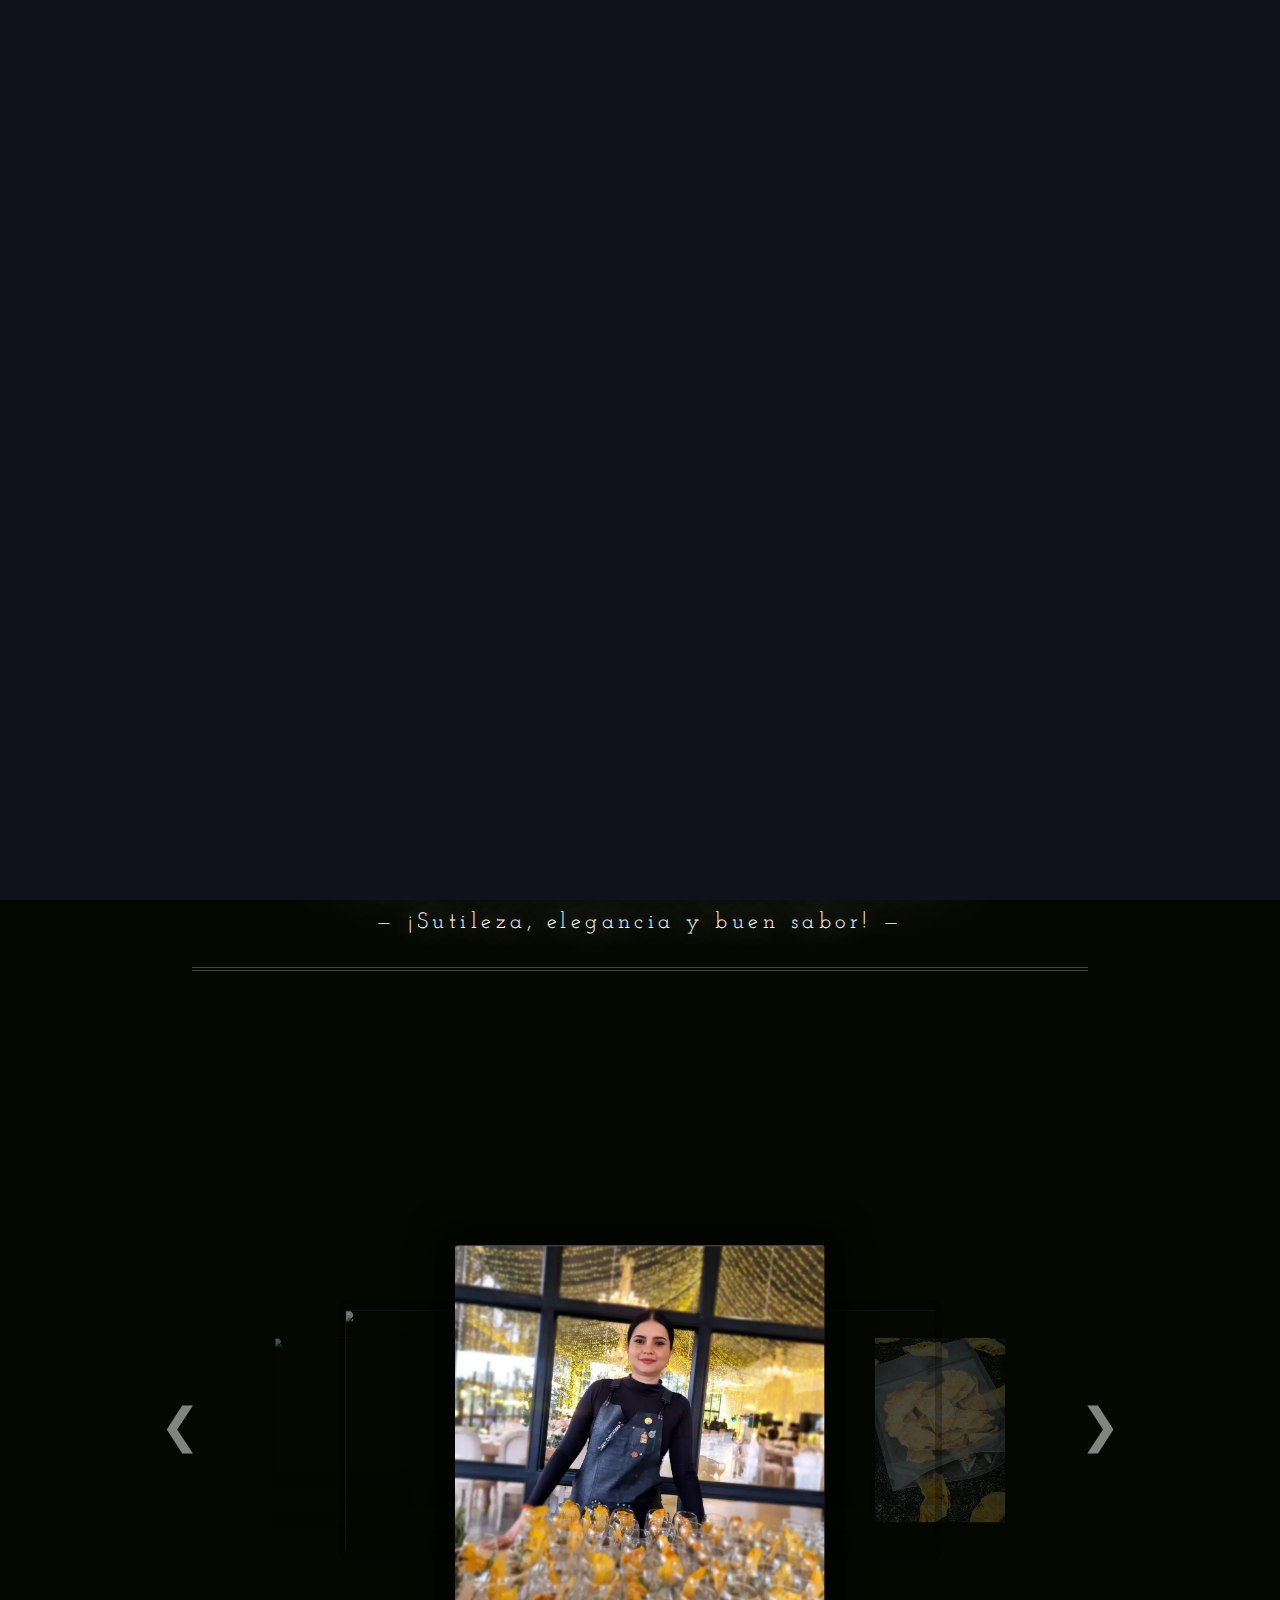
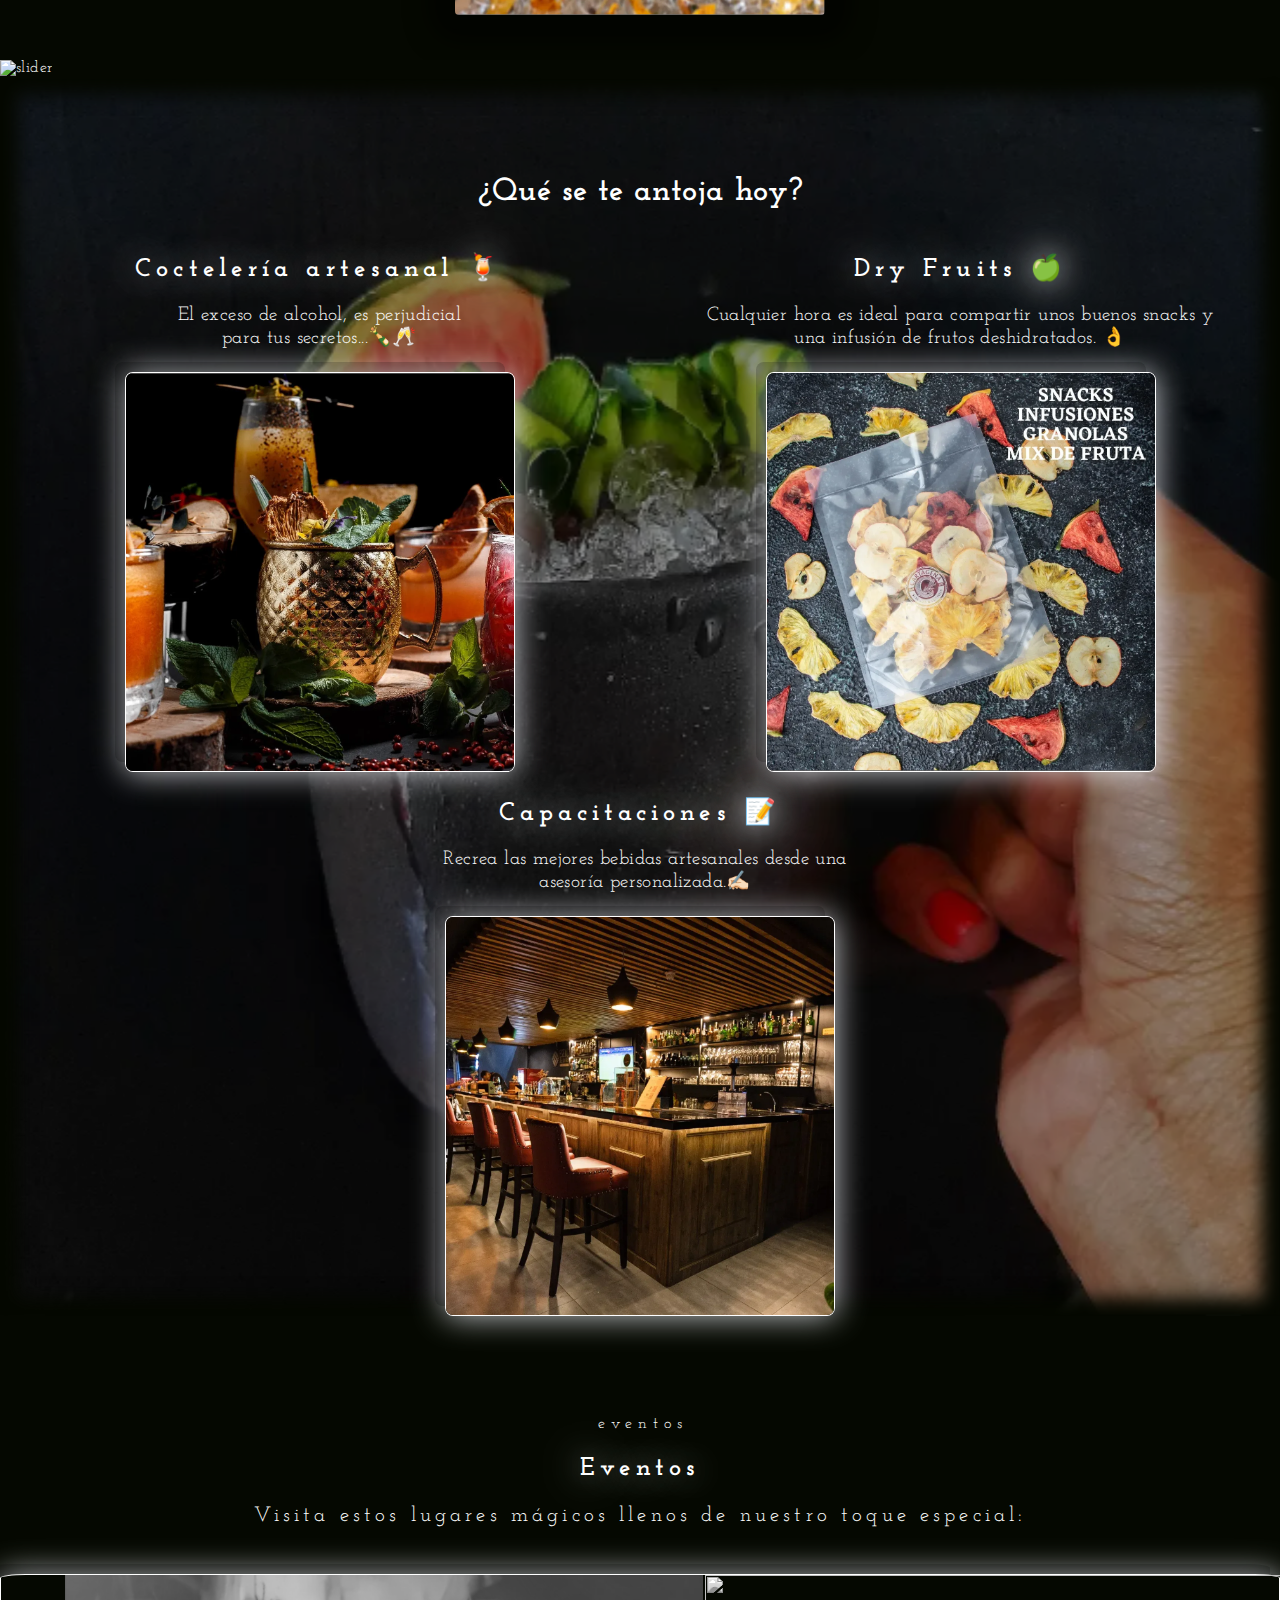
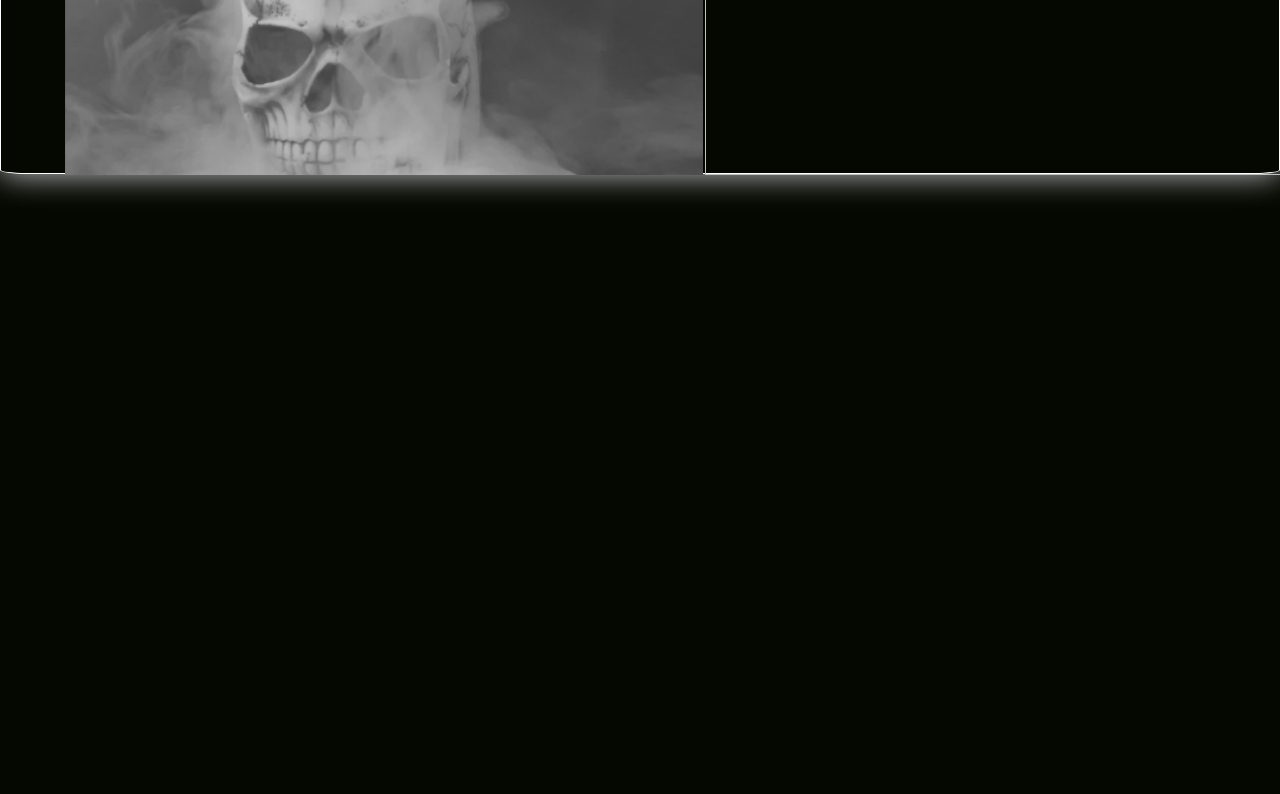
==== commit af8aaa06: "letra event" ====
--- a/index.html
+++ b/index.html
@@ -254,7 +254,18 @@
       </div>
       
       <aside class="eventos">
+        <div class="container-event"> 
+          <div class="shadows">
+            <span>e</span>
+            <span>v</span>
+            <span>e</span>
+            <span>n</span>
+            <span>t</span>
+            <span>o</span>
+            <span>s</span>
+          </div> 
         <h1>Eventos</h1>
+        </div>
         <p>Visita estos lugares mágicos llenos de nuestro toque especial:</p>
         <div class="list-event">
           <div class="event-1">
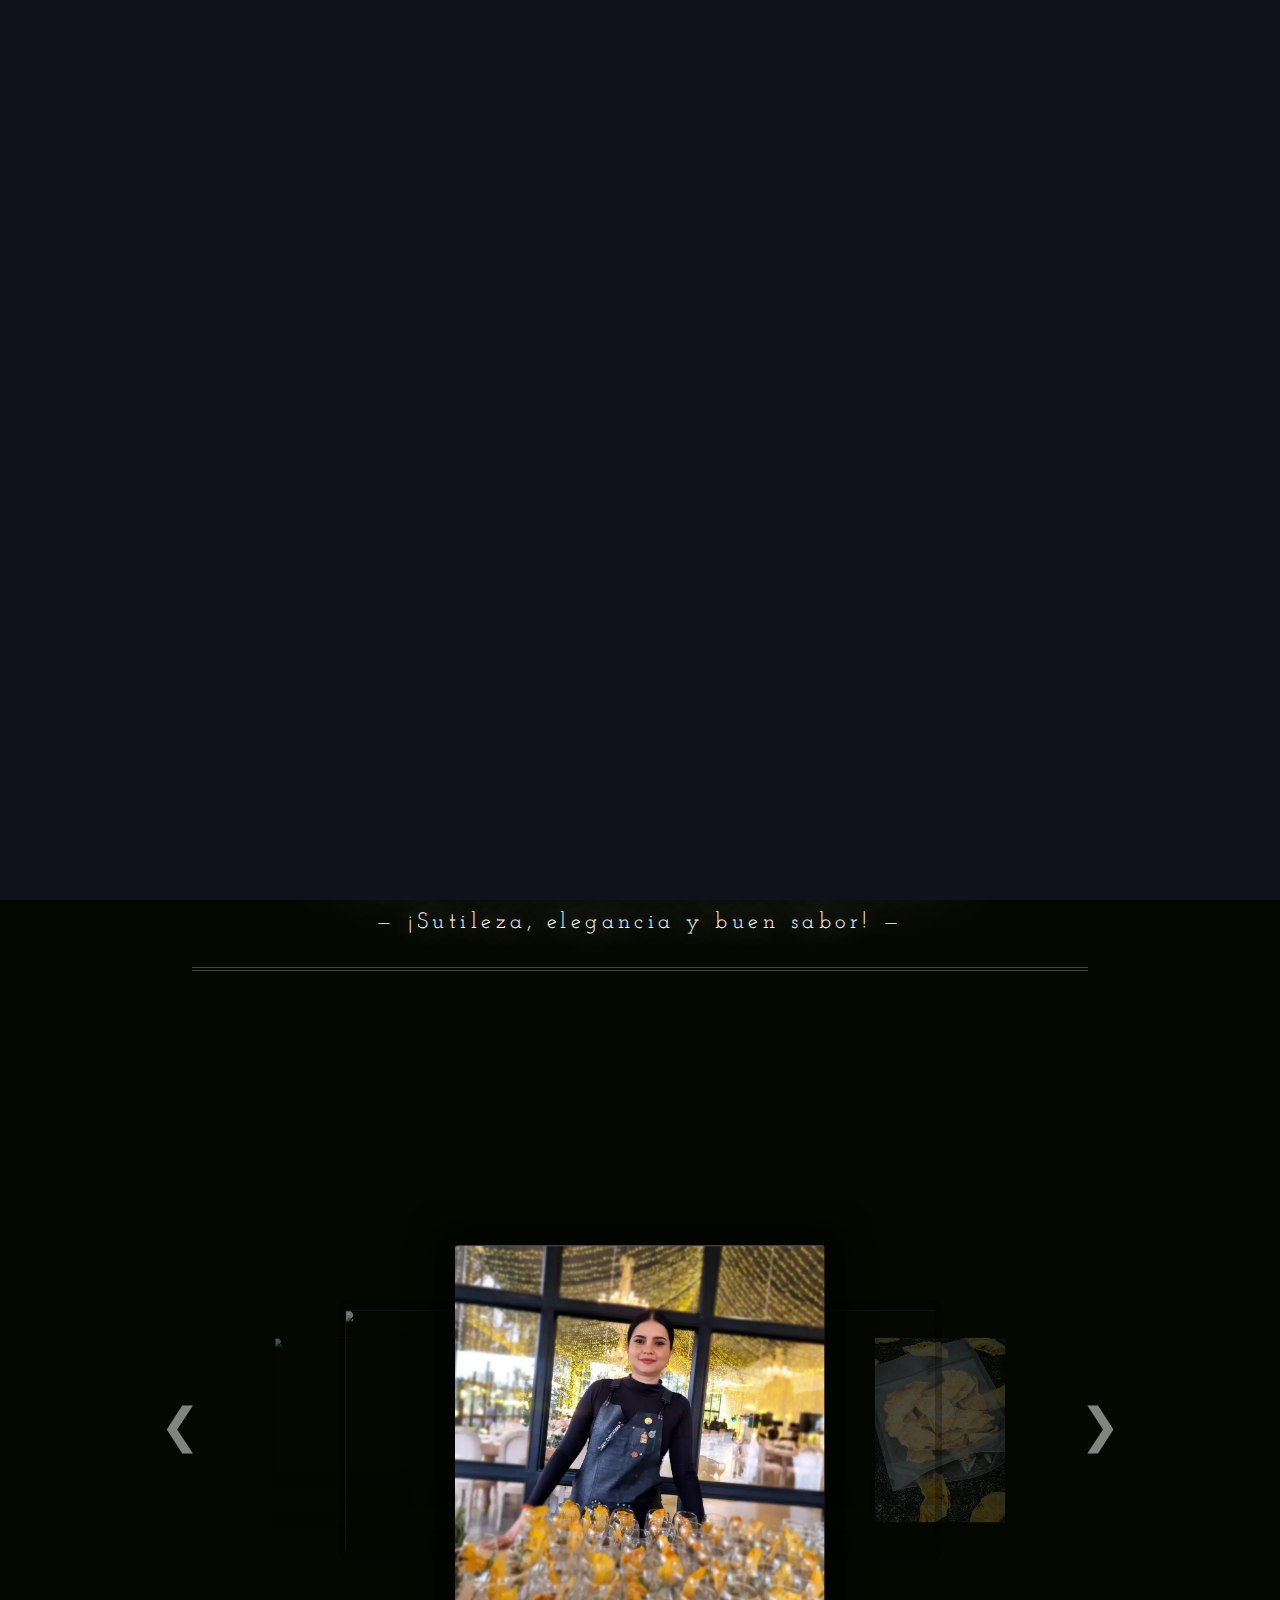
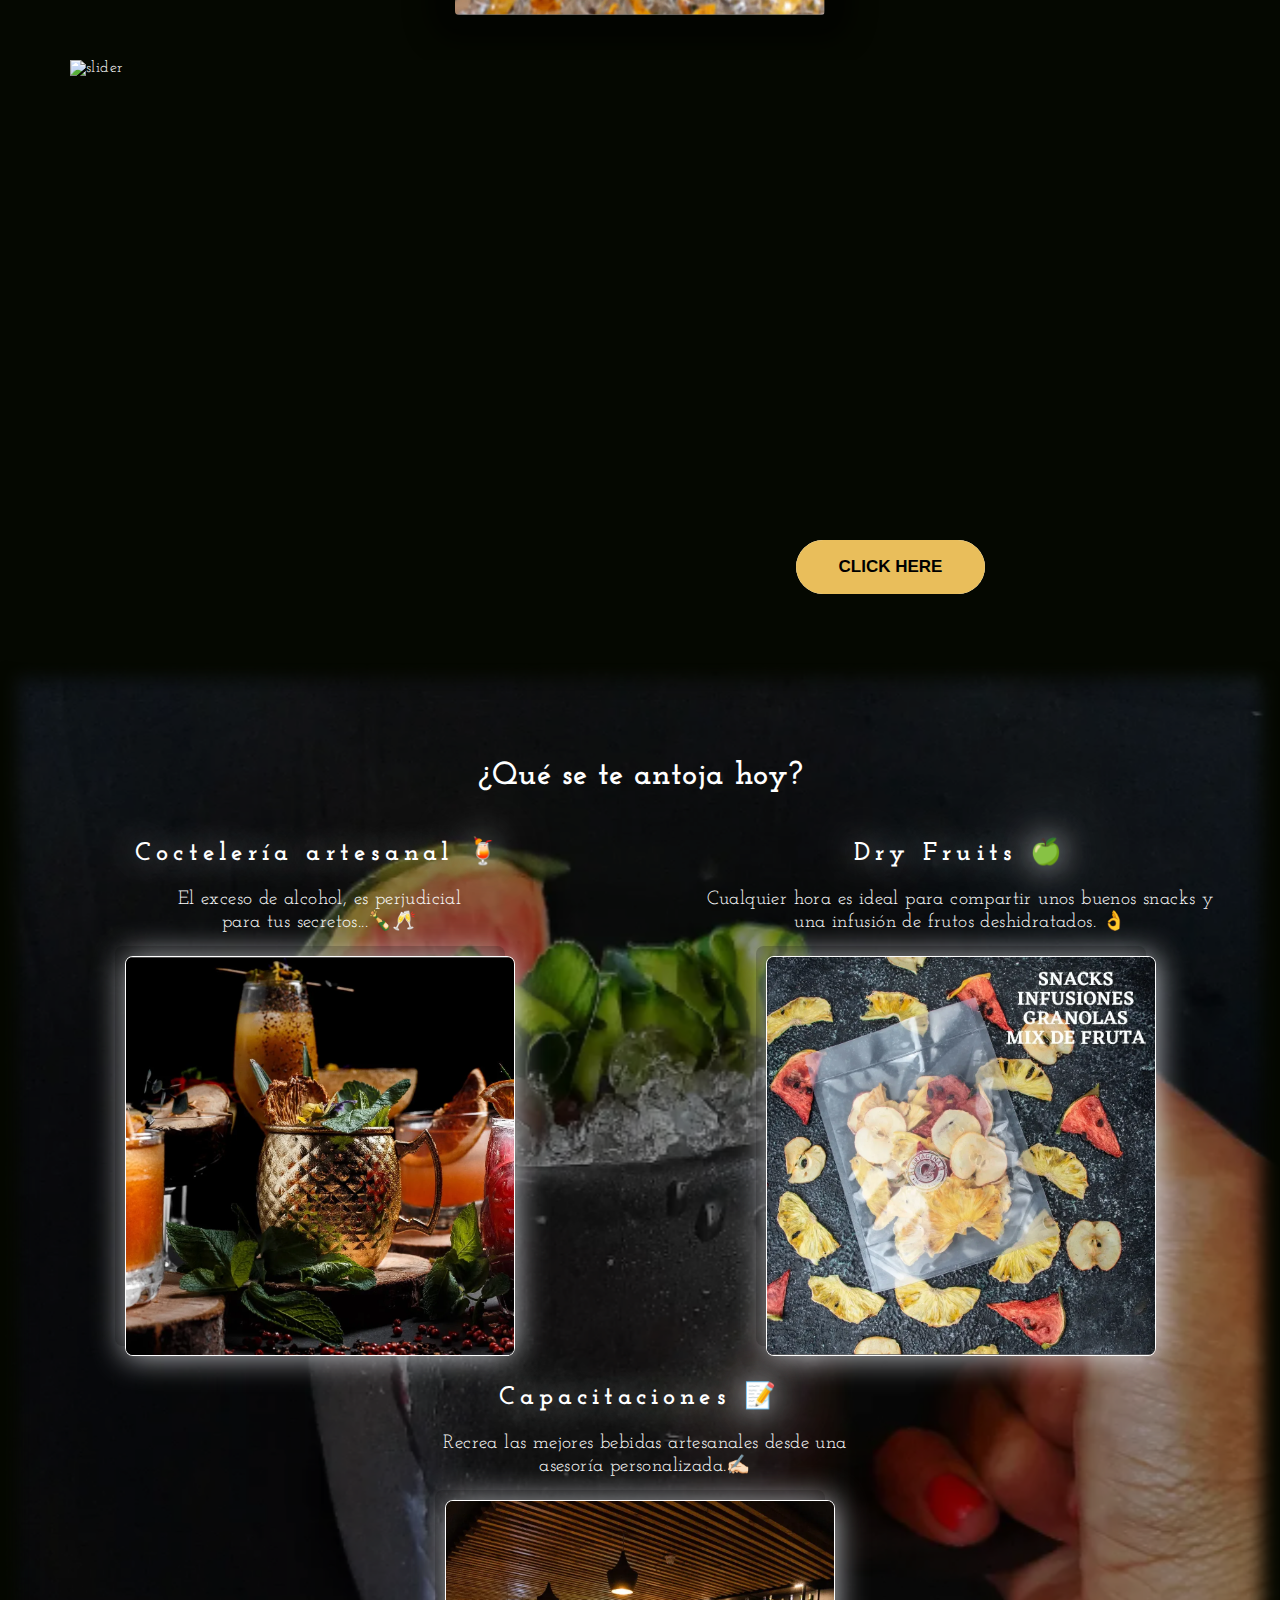
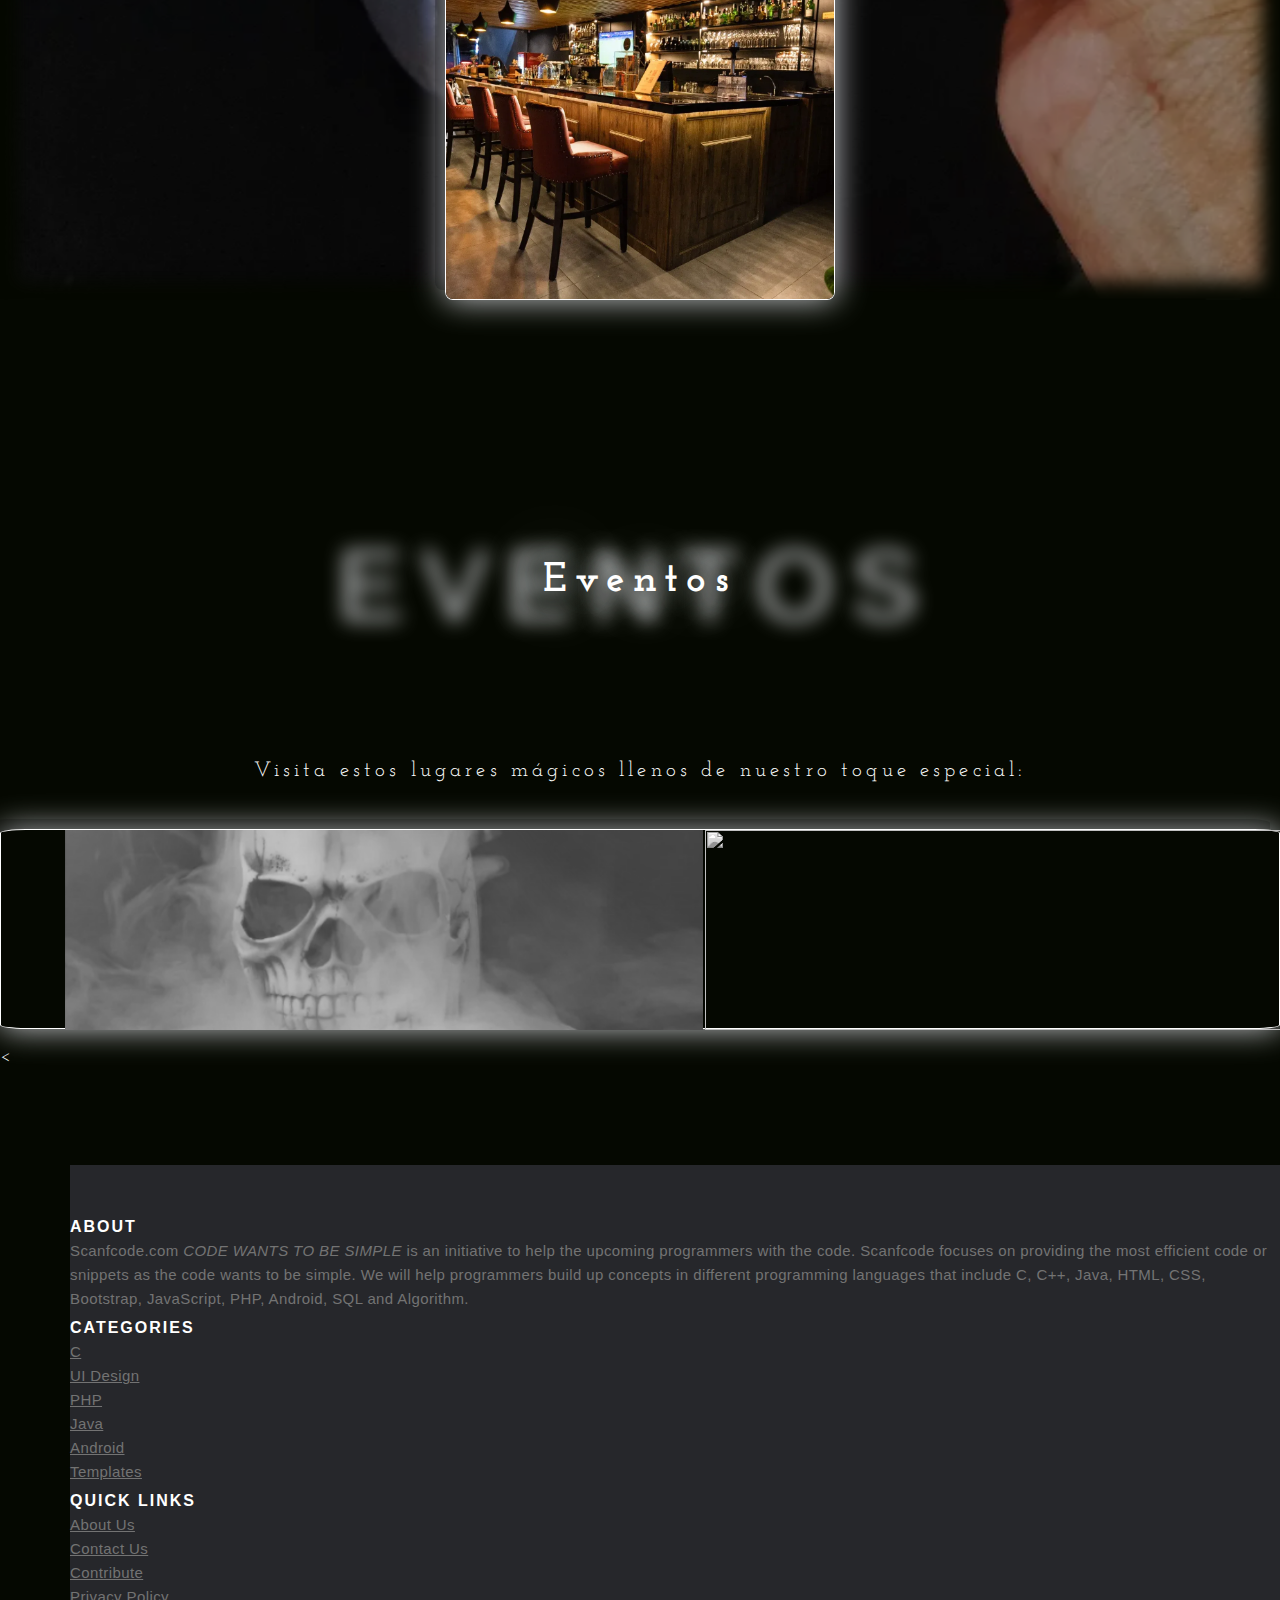
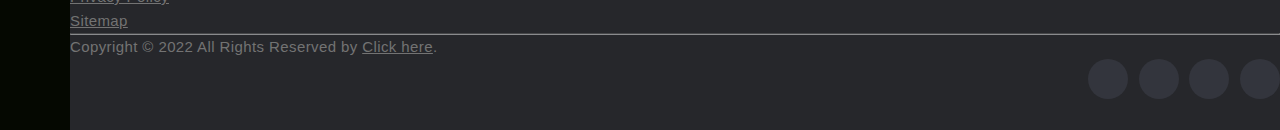
==== commit 93b40a71: "footer" ====
--- a/index.html
+++ b/index.html
@@ -5,7 +5,7 @@
     <meta http-equiv="X-UA-Compatible" content="IE=edge">
     <meta name="viewport" content="width=device-width, initial-scale=1.0">
 
-    
+    <link href="https://cdn.jsdelivr.net/npm/bootstrap@5.2.0/dist/css/bootstrap.min.css" rel="stylesheet" integrity="sha384-gH2yIJqKdNHPEq0n4Mqa/HGKIhSkIHeL5AyhkYV8i59U5AR6csBvApHHNl/vI1Bx" crossorigin="anonymous">
     <link href='https://unpkg.com/boxicons@2.1.2/css/boxicons.min.css' rel='stylesheet'>
     <!-- Fonts -->
     <link href="https://fonts.googleapis.com/css?family=Dancing+Script&display=swap" rel="stylesheet">
@@ -147,12 +147,14 @@
           <section class="home-section">
             <div class="home-content">
               <i class='bx bx-menu' ></i>
-              <span class="text">CARTAGENA COOKS<br>crafted cocktails</span>
+              <span class="text">CARTAGENA COOKS </span>
+              <div class="text">crafted cocktails</div>
             </div>
 
             <!-- init slider -->
             <div class="slider-container">
               <img src="./assets/img/header.gif" alt="slider">
+          
             </div>
           </section>
     </header>
@@ -179,8 +181,13 @@
             </div>
           </div>
         </section>
-        <div class="slider-container">
+        <div class="slider-container-licorery">
           <img src="./assets/img/Open.gif" alt="slider">
+          <a href="#" class="grid-slider-link">
+            <button class="btn-slider grid-slider-link"> Click Here
+            </button>
+            
+          </a>
         </div>
         <div class="container-portafolio">
           <h1 class="white-text center-alig tituloh1">¿Qué se te antoja hoy?</h1>
@@ -285,13 +292,68 @@
         </div>
       </aside>
     </main>
-    <footer class="footer">
-
-    </footer>
+    <!-- start footer -->
+    <  <footer class="site-footer">
+      <div class="container">
+        <div class="row">
+          <div class="col-sm-12 col-md-6">
+            <h6>About</h6>
+            <p class="text-justify">Scanfcode.com <i>CODE WANTS TO BE SIMPLE </i> is an initiative  to help the upcoming programmers with the code. Scanfcode focuses on providing the most efficient code or snippets as the code wants to be simple. We will help programmers build up concepts in different programming languages that include C, C++, Java, HTML, CSS, Bootstrap, JavaScript, PHP, Android, SQL and Algorithm.</p>
+          </div>
+  
+          <div class="col-xs-6 col-md-3">
+            <h6>Categories</h6>
+            <ul class="footer-links">
+              <li><a href="http://scanfcode.com/category/c-language/">C</a></li>
+              <li><a href="http://scanfcode.com/category/front-end-development/">UI Design</a></li>
+              <li><a href="http://scanfcode.com/category/back-end-development/">PHP</a></li>
+              <li><a href="http://scanfcode.com/category/java-programming-language/">Java</a></li>
+              <li><a href="http://scanfcode.com/category/android/">Android</a></li>
+              <li><a href="http://scanfcode.com/category/templates/">Templates</a></li>
+            </ul>
+          </div>
+  
+          <div class="col-xs-6 col-md-3">
+            <h6>Quick Links</h6>
+            <ul class="footer-links">
+              <li><a href="http://scanfcode.com/about/">About Us</a></li>
+              <li><a href="http://scanfcode.com/contact/">Contact Us</a></li>
+              <li><a href="http://scanfcode.com/contribute-at-scanfcode/">Contribute</a></li>
+              <li><a href="http://scanfcode.com/privacy-policy/">Privacy Policy</a></li>
+              <li><a href="http://scanfcode.com/sitemap/">Sitemap</a></li>
+            </ul>
+          </div>
+        </div>
+        <hr>
+      </div>
+      <div class="container">
+        <div class="row">
+          <div class="col-md-8 col-sm-6 col-xs-12">
+            <p class="copyright-text">Copyright &copy; 2022 All Rights Reserved by 
+         <a href="./equipo.html">Click here</a>.
+            </p>
+          </div>
+  
+          <div class="col-md-4 col-sm-6 col-xs-12">
+            <ul class="social-icons">
+              <li><a class="facebook" href="#"><i class="fa fa-facebook"></i></a></li>
+              <li><a class="twitter" href="#"><i class="fa fa-twitter"></i></a></li>
+              <li><a class="dribbble" href="#"><i class="fa fa-dribbble"></i></a></li>
+              <li><a class="linkedin" href="#"><i class="fa fa-linkedin"></i></a></li>   
+            </ul>
+          </div>
+        </div>
+      </div>
+  </footer>
+
+
+
     <script  src="./assets/js/overlay.js"></script>
     <script src="./assets/js/app.js"></script>
     <script src="./assets/js/carousel_index.js"></script>
     <!-- font awesome-->
     <script src="https://kit.fontawesome.com/b3f19fcb86.js" crossorigin="anonymous"></script>
+    <script src="https://cdn.jsdelivr.net/npm/@popperjs/core@2.11.5/dist/umd/popper.min.js" integrity="sha384-Xe+8cL9oJa6tN/veChSP7q+mnSPaj5Bcu9mPX5F5xIGE0DVittaqT5lorf0EI7Vk" crossorigin="anonymous"></script>
+    <script src="https://cdn.jsdelivr.net/npm/bootstrap@5.2.0/dist/js/bootstrap.min.js" integrity="sha384-ODmDIVzN+pFdexxHEHFBQH3/9/vQ9uori45z4JjnFsRydbmQbmL5t1tQ0culUzyK" crossorigin="anonymous"></script>
 </body>
 </html>--- a/assets/css/styles.css
+++ b/assets/css/styles.css
@@ -334,6 +334,8 @@
   grid-column: 1/5;
   grid-row: 1/2;
   z-index: 1;
+  flex-wrap: wrap;
+  margin-top: 15px;
 }
 .home-section .home-content .bx-menu,
 .home-section .home-content .text{
@@ -383,6 +385,75 @@
   height: 100%;
   width: 100%;
 }
+
+/* slider container licorery */
+.slider-container-licorery{
+  margin-left: 70px;
+  min-width: 300px;
+  display: grid;
+  grid-template-columns: repeat(10, 1fr);
+  grid-template-rows: repeat(10, 60px) ;
+}
+
+.slider-container-licorery img {
+  grid-column: 1/span 10;
+  grid-row: 1/span 10;
+  width: 100%;
+  height: 100%;
+}
+
+.grid-slider-link{
+  grid-row: 9/10;
+  grid-column: 7/9;
+}
+.btn-slider {
+  
+  position: relative;
+  font-size: 17px;
+  text-transform: uppercase;
+  text-decoration: none;
+  padding: 1em 2.5em;
+  display: inline-block;
+  border-radius: 6em;
+  transition: all .2s;
+  border: none;
+  font-weight: 900;
+  color: black;
+  background-color: #e9be5b;
+  
+ }
+ 
+ .btn-slider:hover {
+  transform: translateY(-3px);
+  box-shadow: 0 10px 20px rgba(0, 0, 0, 0.2);
+ }
+ 
+ .btn-slider:active {
+  transform: translateY(-1px);
+  box-shadow: 0 5px 10px rgba(0, 0, 0, 0.2);
+ }
+ 
+ .btn-slider::after {
+  content: "";
+  display: inline-block;
+  height: 100%;
+  width: 100%;
+  border-radius: 100px;
+  position: absolute;
+  top: 0;
+  left: 0;
+  z-index: -1;
+  transition: all .4s;
+ }
+ 
+ .btn-slider::after {
+  background-color: #fff;
+ }
+ 
+ .btn-slider:hover::after {
+  transform: scaleX(1.4) scaleY(1.6);
+  opacity: 0;
+ }
 /* finish header */
 
 /* Init main */
@@ -995,10 +1066,32 @@
   text-align: center;
 }
 
+.container-event {
+  width: 100%;
+  height: 40vh;
+  display: flex;
+  align-items: center;
+  justify-content: center;
+}    
+.shadows {
+    position: absolute;
+    text-transform: uppercase;
+    text-shadow: -15px 5px 20px #ced0d3;
+    color: transparent;
+    letter-spacing: -0.05em;
+    font-family: 'Anton', Arial, sans-serif;
+    user-select: none;
+    text-transform: uppercase;
+    font-size: 100px;
+    transition: all 0.25s ease-out;
+}
+.shadows:hover {
+    text-shadow: -16px 6px 15px #FFD700;
+}
+
 .eventos h1 {
   text-shadow: 0 0 80px rgba(235, 242, 248, 0.932),0 0 32px rgba(233, 235, 241, 0.87);
-  margin: 1.5rem auto;
-  font-size: 1.6rem;
+  font-size: 2.6rem;
   letter-spacing: .2em;
   display: flex;
   justify-content: center;
@@ -1107,9 +1200,175 @@
   transition: .3s ease all;
   transform: scale(0.9);
 }
-.footer {
-  height: 600px;
-}
-
-
-
+
+/* start footer */
+.site-footer
+{
+  background-color:#26272b;
+  padding:45px 0 20px;
+  font-size:15px;
+  line-height:24px;
+  color:#737373;
+  margin-left: 70px;
+  margin-top: 100px;
+  font-family: "Helvetica Neue",Helvetica,Arial,sans-serif;
+}
+.site-footer hr
+{
+  border-top-color:#bbb;
+  opacity:0.5
+}
+.site-footer hr.small
+{
+  margin:20px 0
+}
+.site-footer h6
+{
+  color:#fff;
+  font-size:16px;
+  text-transform:uppercase;
+  margin-top:5px;
+  letter-spacing:2px
+}
+.site-footer a
+{
+  color:#737373;
+}
+.site-footer a:hover
+{
+  color:#3366cc;
+  text-decoration:none;
+}
+.footer-links
+{
+  padding-left:0;
+  list-style:none
+}
+.footer-links li
+{
+  display:block
+}
+.footer-links a
+{
+  color:#737373
+}
+.footer-links a:active,.footer-links a:focus,.footer-links a:hover
+{
+  color:#3366cc;
+  text-decoration:none;
+}
+.footer-links.inline li
+{
+  display:inline-block
+}
+.site-footer .social-icons
+{
+  text-align:right
+}
+.site-footer .social-icons a
+{
+  width:40px;
+  height:40px;
+  line-height:40px;
+  margin-left:6px;
+  margin-right:0;
+  border-radius:100%;
+  background-color:#33353d
+}
+.copyright-text
+{
+  margin:0
+}
+@media (max-width:991px)
+{
+  .site-footer [class^=col-]
+  {
+    margin-bottom:30px
+  }
+}
+@media (max-width:767px)
+{
+  .site-footer
+  {
+    padding-bottom:0
+  }
+  .site-footer .copyright-text,.site-footer .social-icons
+  {
+    text-align:center
+  }
+}
+.social-icons
+{
+  padding-left:0;
+  margin-bottom:0;
+  list-style:none
+}
+.social-icons li
+{
+  display:inline-block;
+  margin-bottom:4px
+}
+.social-icons li.title
+{
+  margin-right:15px;
+  text-transform:uppercase;
+  color:#96a2b2;
+  font-weight:700;
+  font-size:13px
+}
+.social-icons a{
+  background-color:#eceeef;
+  color:#818a91;
+  font-size:16px;
+  display:inline-block;
+  line-height:44px;
+  width:44px;
+  height:44px;
+  text-align:center;
+  margin-right:8px;
+  border-radius:100%;
+  -webkit-transition:all .2s linear;
+  -o-transition:all .2s linear;
+  transition:all .2s linear
+}
+.social-icons a:active,.social-icons a:focus,.social-icons a:hover
+{
+  color:#fff;
+  background-color:#29aafe
+}
+.social-icons.size-sm a
+{
+  line-height:34px;
+  height:34px;
+  width:34px;
+  font-size:14px
+}
+.social-icons a.facebook:hover
+{
+  background-color:#3b5998
+}
+.social-icons a.twitter:hover
+{
+  background-color:#00aced
+}
+.social-icons a.linkedin:hover
+{
+  background-color:#007bb6
+}
+.social-icons a.dribbble:hover
+{
+  background-color:#ea4c89
+}
+@media (max-width:767px)
+{
+  .social-icons li.title
+  {
+    display:block;
+    margin-right:0;
+    font-weight:600
+  }
+}
+/* finish footer */
+
+
+
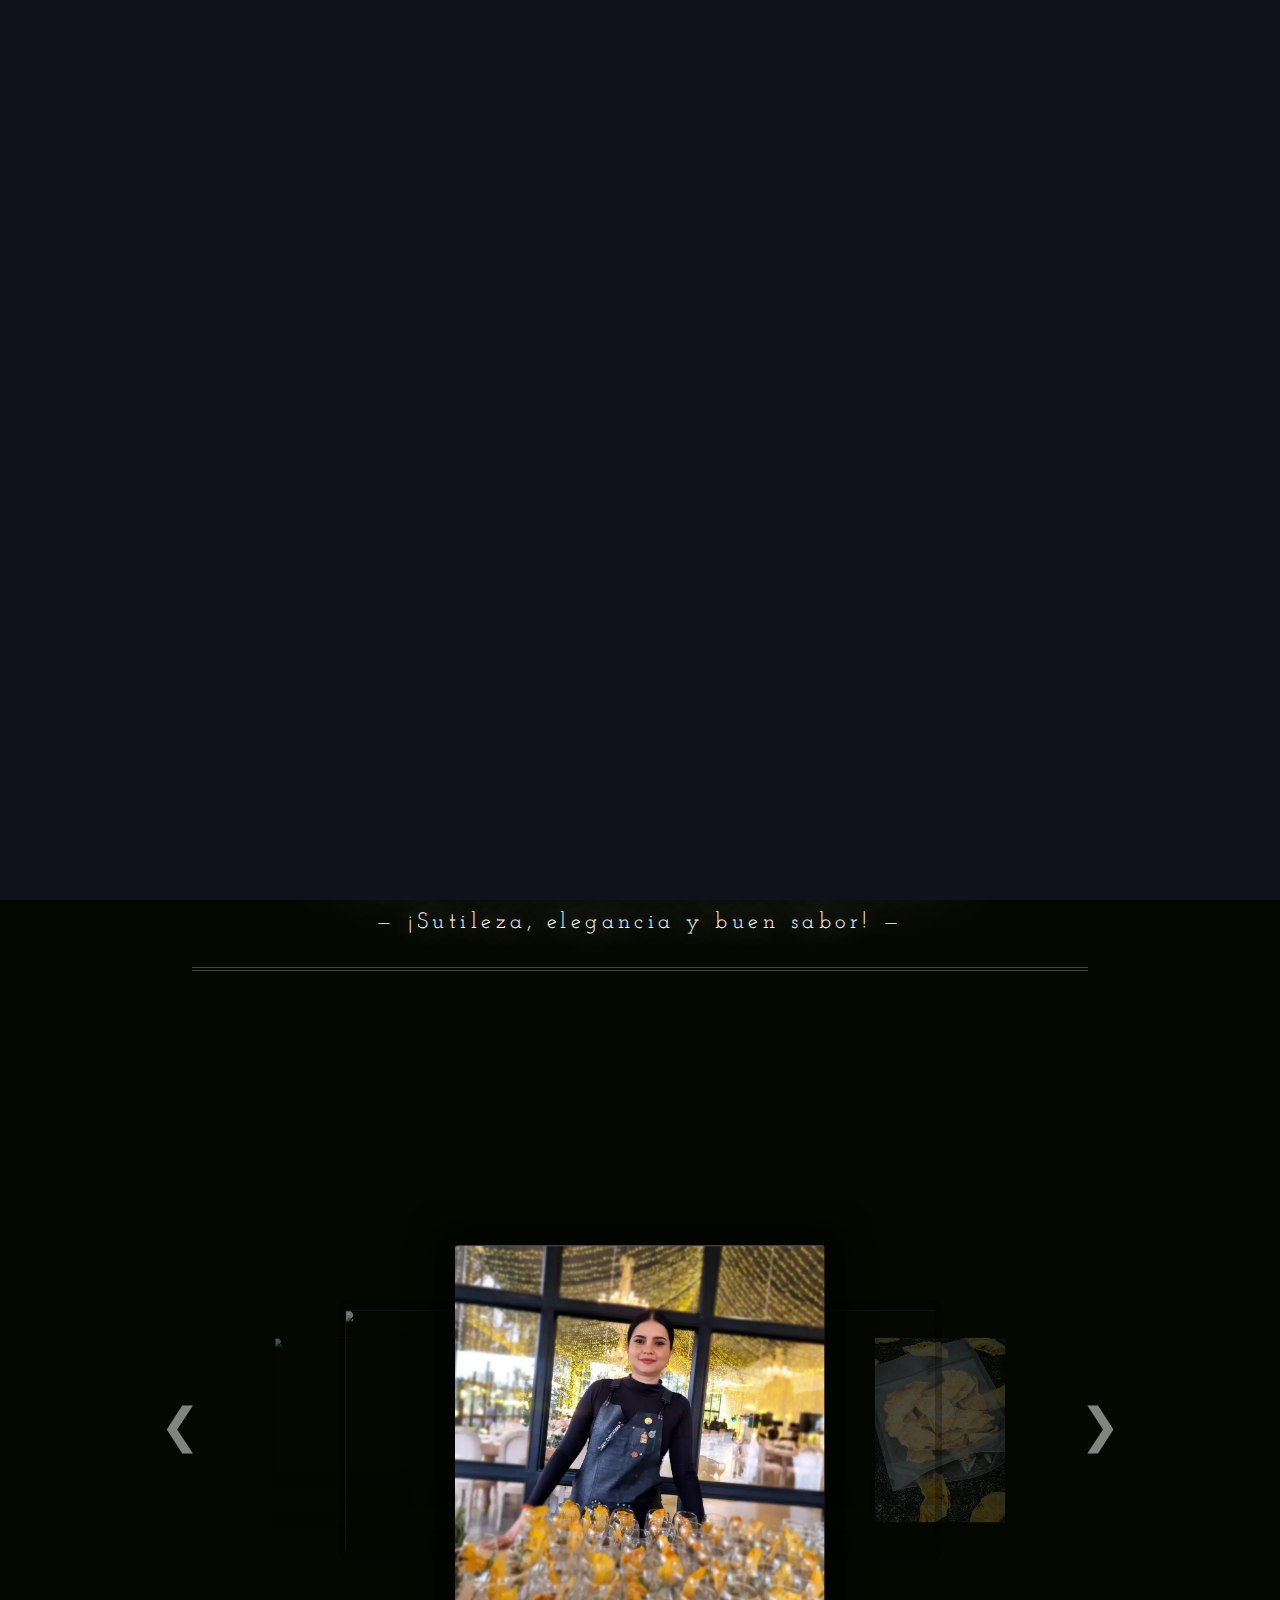
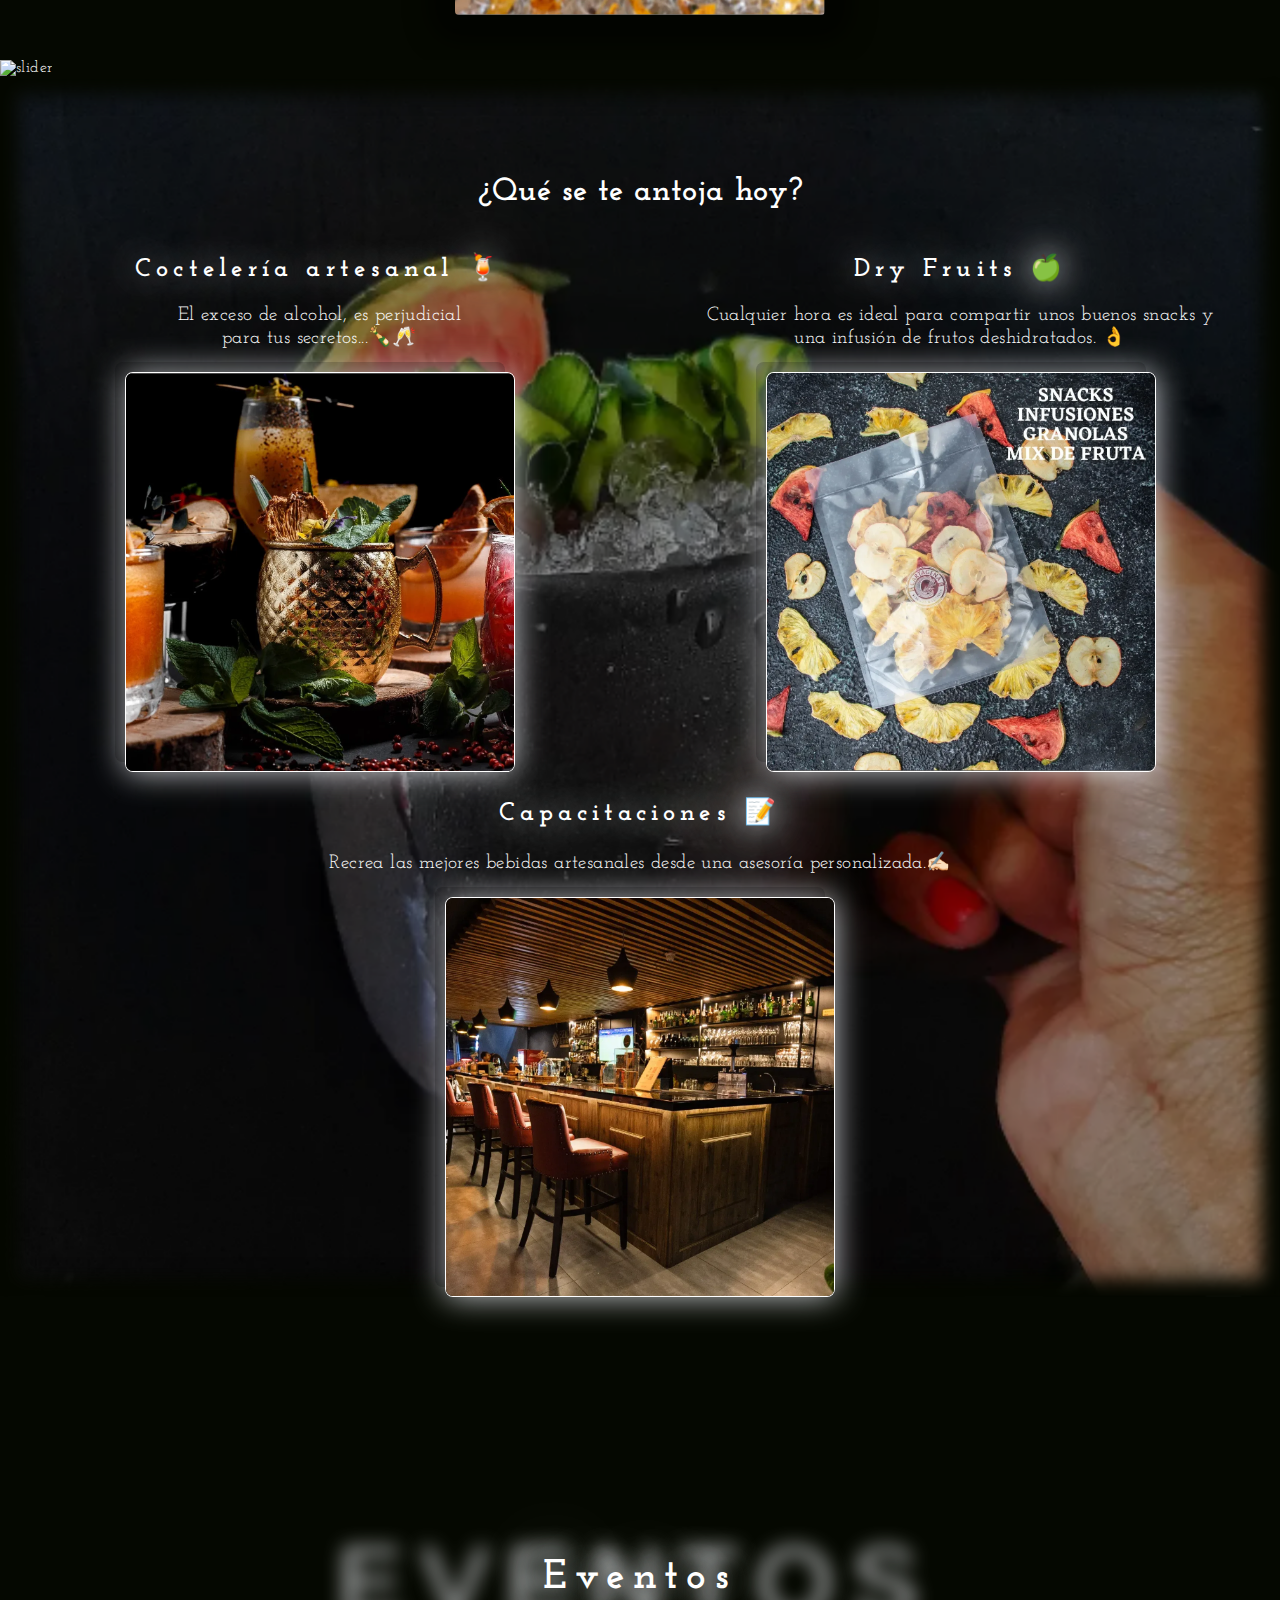
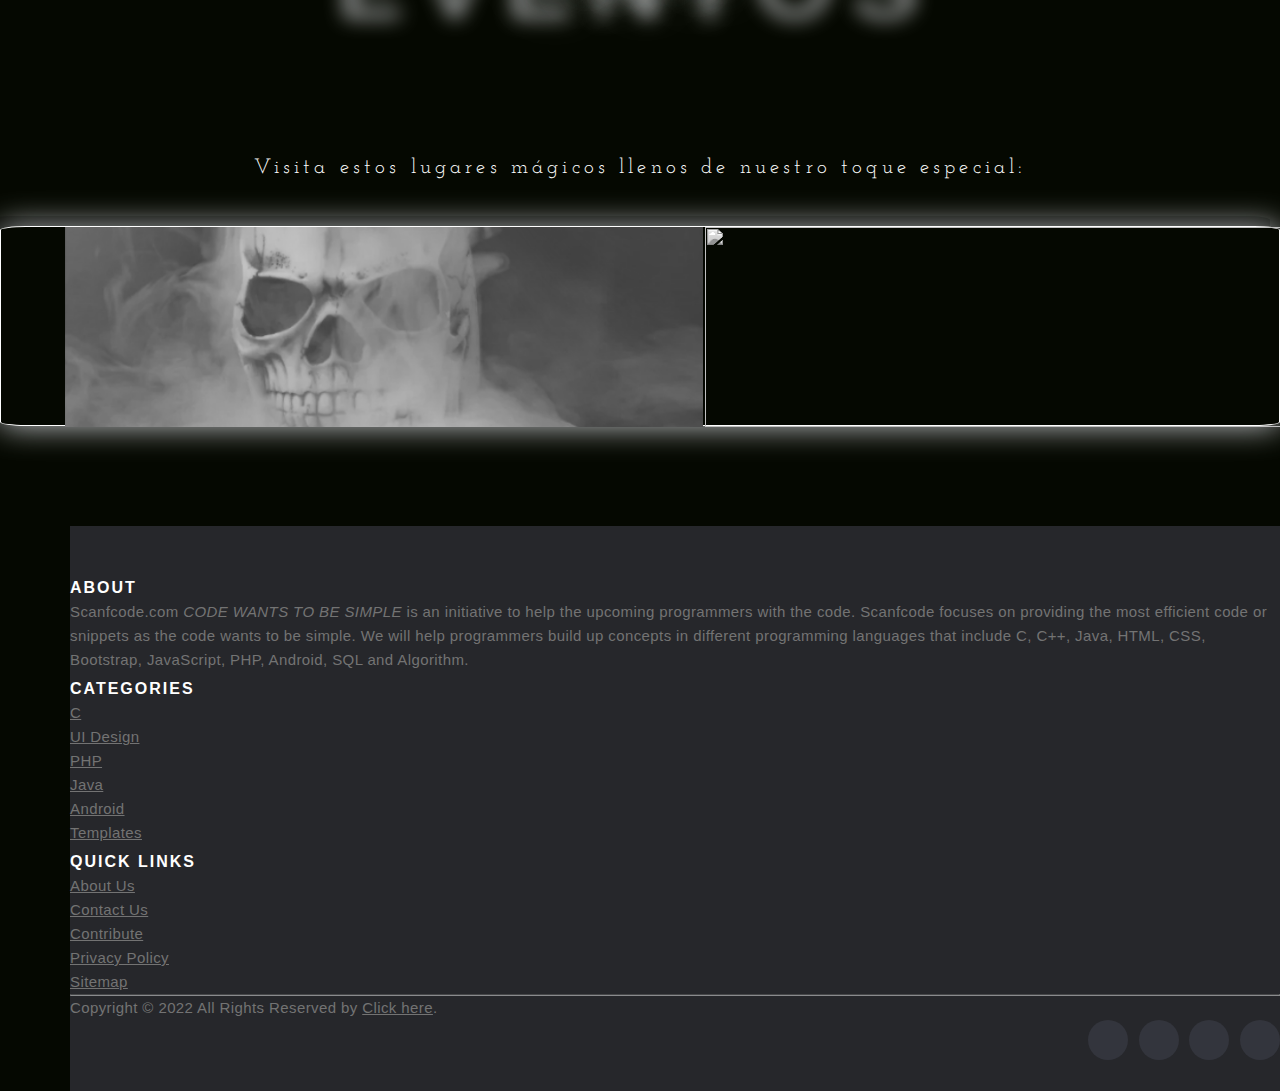
==== commit dd7cdaac: "capacitaciones page" ====
--- a/index.html
+++ b/index.html
@@ -4,8 +4,7 @@
     <meta charset="UTF-8">
     <meta http-equiv="X-UA-Compatible" content="IE=edge">
     <meta name="viewport" content="width=device-width, initial-scale=1.0">
-
-    <link href="https://cdn.jsdelivr.net/npm/bootstrap@5.2.0/dist/css/bootstrap.min.css" rel="stylesheet" integrity="sha384-gH2yIJqKdNHPEq0n4Mqa/HGKIhSkIHeL5AyhkYV8i59U5AR6csBvApHHNl/vI1Bx" crossorigin="anonymous">
+    <link href="https://cdn.jsdelivr.net/npm/bootstrap@5.2.0/dist/css/bootstrap.min.css" rel="stylesheet" integrity="sha384-gH2yIJqKdNHPEq0n4Mqa/HGKIhSkIHeL5AyhkYV8i59U5AR6csBvApHHNl/vI1Bx" crossorigin="anonymous"> 
     <link href='https://unpkg.com/boxicons@2.1.2/css/boxicons.min.css' rel='stylesheet'>
     <!-- Fonts -->
     <link href="https://fonts.googleapis.com/css?family=Dancing+Script&display=swap" rel="stylesheet">
@@ -15,20 +14,17 @@
     <link rel="shortcut icon" href="./assets/img/logo.png">
 </head>
 <body>
-
   <!-- init loader -->
   <div id="contenedor_carga">
     <div class="loader"></div>
    </div>
   <!-- finish loader -->
-
     <header>
-      
         <!-- init header -->
         <div class="sidebar close">
             <div class="logo-details">
               <i class='bx bxl-c-plus-plus'></i>
-              <span class="logo_name">Cartagenacook</span>
+              <span class="logo_name">Cartagena</span>
             </div>
             <ul class="nav-links">
               <li>
@@ -147,19 +143,21 @@
           <section class="home-section">
             <div class="home-content">
               <i class='bx bx-menu' ></i>
-              <span class="text">CARTAGENA COOKS </span>
-              <div class="text">crafted cocktails</div>
-            </div>
-
+              <span class="text">CARTAGENA<br>Crafted Cocktails</span>
+            </div>
+            <!-- Nav -->
+            <div class="nav">
+              <a href="https://api.whatsapp.com/message/HCQFBHKTV26SN1?autoload=1&app_absent=0" target="_blank"><img src="./assets/img/icono-wp-completo.png" alt="wtspp" id="whatsapp"></a>
+              <a href="https://www.rappi.com.co/restaurantes/900261612-cartagena-crafted-cocktails" target="_blank"><img src="./assets/img/icono_rappi.png" alt="facebook" id="rappi"></a>
+              <a href="https://www.instagram.com/cartagenacraftedcocktails/" target="_blank"><img src="./assets/img/icono_instagram.png" alt="instagram" id="instagram"></a>
+            </div>
             <!-- init slider -->
             <div class="slider-container">
               <img src="./assets/img/header.gif" alt="slider">
-          
             </div>
           </section>
     </header>
-<!-- Init Lizbeth -->
-
+<!-- Init main -->
     <main>
       <p class="tittle-carousel">
           Conoce nuestros
@@ -181,24 +179,19 @@
             </div>
           </div>
         </section>
-        <div class="slider-container-licorery">
+        <div class="slider-container">
           <img src="./assets/img/Open.gif" alt="slider">
-          <a href="#" class="grid-slider-link">
-            <button class="btn-slider grid-slider-link"> Click Here
-            </button>
-            
-          </a>
         </div>
         <div class="container-portafolio">
           <h1 class="white-text center-alig tituloh1">¿Qué se te antoja hoy?</h1>
           <div class="grid-portafolio ">
             <div class="bebidas">
-              <h3>Coctelería artesanal 🍹</h3>
-              <p>El exceso de alcohol, es perjudicial <br> para tus secretos...🍾🥂</p>
+              <h3 class="tittle-services">Coctelería artesanal 🍹</h3>
+              <p class="pagrapher-services">El exceso de alcohol, es perjudicial <br> para tus secretos...🍾🥂</p>
               <figure class="img-grid"><img src="./assets/img/2.PNG" alt="">
                 <div class="hover-portafolio">
-                  <h2>Si vas a conducir no bebas, <br>Y si vas a beber nos llamas 😉</h2><br><br>
-                  <p>Conoce más acerca de nuestras <br>bebidas 100% artesanales <br>con y sin alcohol
+                  <h2 class="tittle-services">Si vas a conducir no bebas, <br>Y si vas a beber nos llamas 😉</h2><br><br>
+                  <p class="content-services">Conoce más acerca de nuestras <br>bebidas 100% artesanales <br>con y sin alcohol
                   </p>
                   <a href="#" target="" style="text-decoration:none" class="btn-abrir-popup" id="btn-abrir-popup">
                     <span></span>
@@ -214,7 +207,7 @@
               <div class="popup" id="popup">
                 <h1>Bienvenido</h1>
                 <h2>¿Eres mayor de edad?</h2>
-                <a href="./tienda_cocteles.html">
+                <a href="./Tienda.html">
                 <input type="submit" class="btn-submit" value="Si">
                 </a>
                 <input type="submit" class="btn-submit" value="No" id="btn-cerrar-popup" class="btn-cerrar-popup">
@@ -222,8 +215,8 @@
               </div>
             </div>
             <div class="deshidratados">
-              <h3>Dry Fruits 🍏</h3>
-              <p>Cualquier hora es ideal para compartir unos buenos snacks y <br> una infusión de frutos deshidratados. 👌</p>
+              <h3 class="tittle-services">Dry Fruits 🍏</h3>
+              <p class="content-services">Cualquier hora es ideal para compartir unos buenos snacks y <br> una infusión de frutos deshidratados. 👌</p>
               <figure class="img-grid"><img src="./assets/img/deshidratados/snacks_mix_granola_frutas.PNG" alt="">
                 <div class="hover-portafolio">
                   <h2>Alimenta tu cuerpo <br> sanamente.</h2><br>
@@ -242,13 +235,13 @@
             </div>
           </div>
           <div class="curso">
-            <h3>Capacitaciones 📝</h3>
-            <p class="content-curso">Recrea las mejores bebidas artesanales desde una asesoría personalizada.✍🏻</p>
+            <h3 class="tittle-services">Capacitaciones 📝</h3>
+            <p class="content-services">Recrea las mejores bebidas artesanales desde una asesoría personalizada.✍🏻</p>
             <figure class="img-grid"><img src="./assets/img/bar.PNG" alt="">
               <div class="hover-portafolio">
                 <h2>Capacitate con los mejores</h2><br><br>
                 <p>Que esperas para contactarnos 👇</p>
-                <a href="https://api.whatsapp.com/send?phone=573008333775" target="_blank" style="text-decoration:none">
+                <a href="./capacitaciones.html" target="_blank" style="text-decoration:none">
                   <span></span>
                   <span></span>
                   <span></span>
@@ -292,15 +285,15 @@
         </div>
       </aside>
     </main>
+    
     <!-- start footer -->
-    <  <footer class="site-footer">
+    <footer class="site-footer">
       <div class="container">
         <div class="row">
           <div class="col-sm-12 col-md-6">
             <h6>About</h6>
             <p class="text-justify">Scanfcode.com <i>CODE WANTS TO BE SIMPLE </i> is an initiative  to help the upcoming programmers with the code. Scanfcode focuses on providing the most efficient code or snippets as the code wants to be simple. We will help programmers build up concepts in different programming languages that include C, C++, Java, HTML, CSS, Bootstrap, JavaScript, PHP, Android, SQL and Algorithm.</p>
           </div>
-  
           <div class="col-xs-6 col-md-3">
             <h6>Categories</h6>
             <ul class="footer-links">
@@ -312,7 +305,6 @@
               <li><a href="http://scanfcode.com/category/templates/">Templates</a></li>
             </ul>
           </div>
-  
           <div class="col-xs-6 col-md-3">
             <h6>Quick Links</h6>
             <ul class="footer-links">
@@ -333,7 +325,6 @@
          <a href="./equipo.html">Click here</a>.
             </p>
           </div>
-  
           <div class="col-md-4 col-sm-6 col-xs-12">
             <ul class="social-icons">
               <li><a class="facebook" href="#"><i class="fa fa-facebook"></i></a></li>
@@ -345,9 +336,7 @@
         </div>
       </div>
   </footer>
-
-
-
+<!-- finish footer -->
     <script  src="./assets/js/overlay.js"></script>
     <script src="./assets/js/app.js"></script>
     <script src="./assets/js/carousel_index.js"></script>
--- a/assets/css/styles.css
+++ b/assets/css/styles.css
@@ -7,6 +7,7 @@
   padding: 0;
   box-sizing: border-box;
 }
+
 body { 
   background: #050801;
   height: 100vh;
@@ -129,7 +130,7 @@
   display: flex;
   align-items: center;
 }
-.sidebar .logo-details i{
+.sidebar .logo-details img{
   font-size: 30px;
   color: #fff;
   height: 50px;
@@ -382,7 +383,7 @@
 }
 
 .slider-container img{
-  height: 100%;
+  height: 100vh;
   width: 100%;
 }
 
@@ -455,7 +456,47 @@
   opacity: 0;
  }
 /* finish header */
-
+/* header ---nav---*/
+.nav {
+  z-index: 1000;
+  display:flex;
+  justify-content:center;
+  flex-direction: column;
+  flex-wrap:wrap;
+  align-items:flex-start;
+  position: fixed;
+  left: 90%;
+  margin-top: 20%;
+  margin-right: 62.5%;
+  transform: rotateY(0deg) rotateX(0deg) scale(1);
+  perspective: 379.546px;
+}
+
+#whatsapp {
+  perspective: 450px;
+  filter: drop-shadow(rgba(23, 219, 49, 0.986) 25px 10px 25px);
+}
+
+#rappi { 
+  filter: drop-shadow(rgba(219, 111, 23, 0.986) 25px 10px 25px);
+}
+
+#instagram{ 
+  width: 55px;
+  height: 55px;  
+  filter: drop-shadow(rgba(219, 23, 203, 0.986) 25px 10px 25px);
+  margin: 20px; 
+}
+
+#whatsapp, #rappi {
+  margin: 20px;
+  width: 45px;
+  height: 50px; 
+}
+
+#rappi:hover, #whatsapp:hover, #instagram:hover {
+  transform: scale(1.5);
+}
 /* Init main */
 .slider-container img {
   width: 100%;
@@ -529,13 +570,23 @@
   transition: .5s ease;
   opacity: 0.9;
   text-align: center;
-  padding-top: 100px;
+  padding-top: 50px;
 }
 
 .img-grid:hover .hover-portafolio {
   cursor: pointer;
   height: 100%;
   background-size: 100% 100%;
+}
+
+.hover-portafolio h2 {
+  display: block;
+  font-size: 1.5em;
+  margin-block-start: 0.83em;
+  margin-block-end: 0.83em;
+  margin-inline-start: 0px;
+  margin-inline-end: 0px;
+  font-weight: bold;
 }
 
 .hover-portafolio a {
@@ -1072,7 +1123,8 @@
   display: flex;
   align-items: center;
   justify-content: center;
-}    
+}   
+
 .shadows {
     position: absolute;
     text-transform: uppercase;
@@ -1148,6 +1200,20 @@
   visibility: hidden; 
 }
 
+.event-cont img {
+  width: 65px;
+  height: 65px;
+  filter: none;
+  position: absolute;
+  left: 30%;
+  top: 90px;
+}
+
+.icono-inst2 img{
+  right: 30%;
+  left: 0;
+  
+}
 /* .event-cont img {
   width: 265px;
   height: 265px;
@@ -1370,5 +1436,3 @@
 }
 /* finish footer */
 
-
-
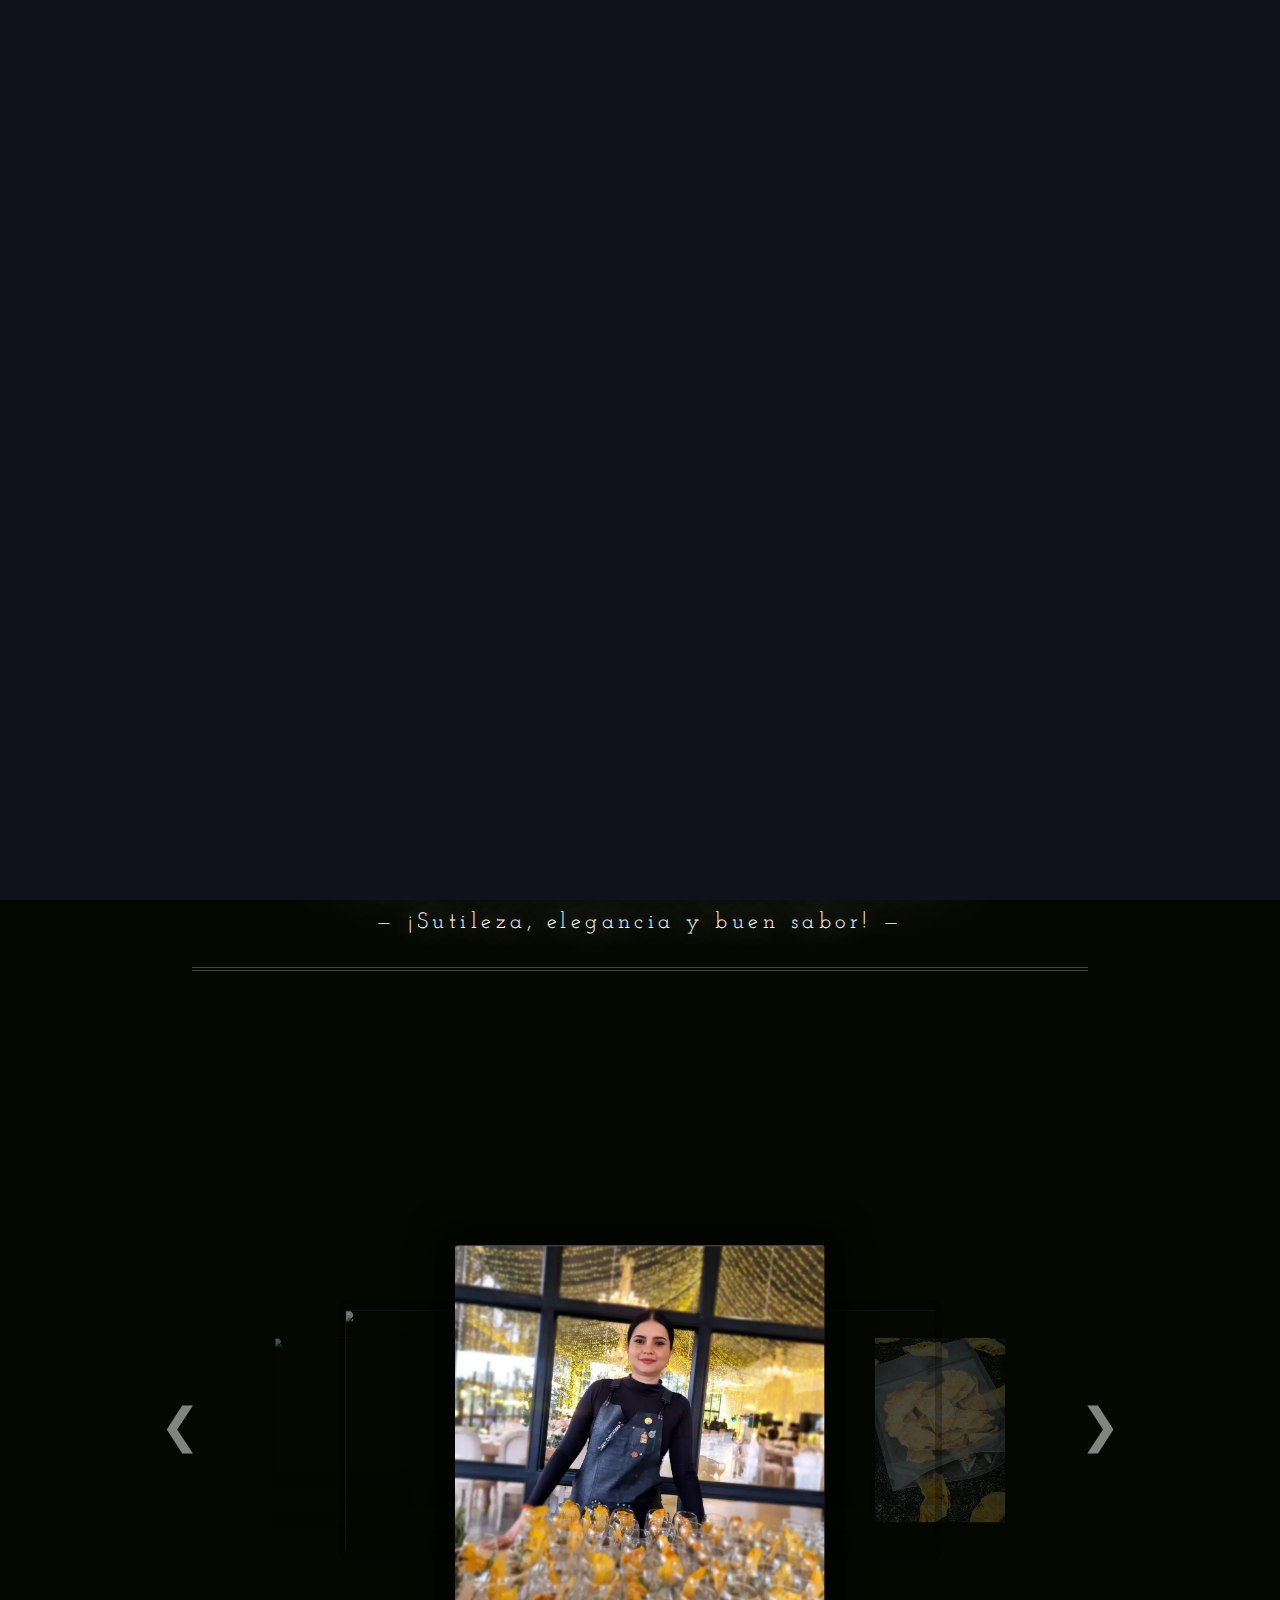
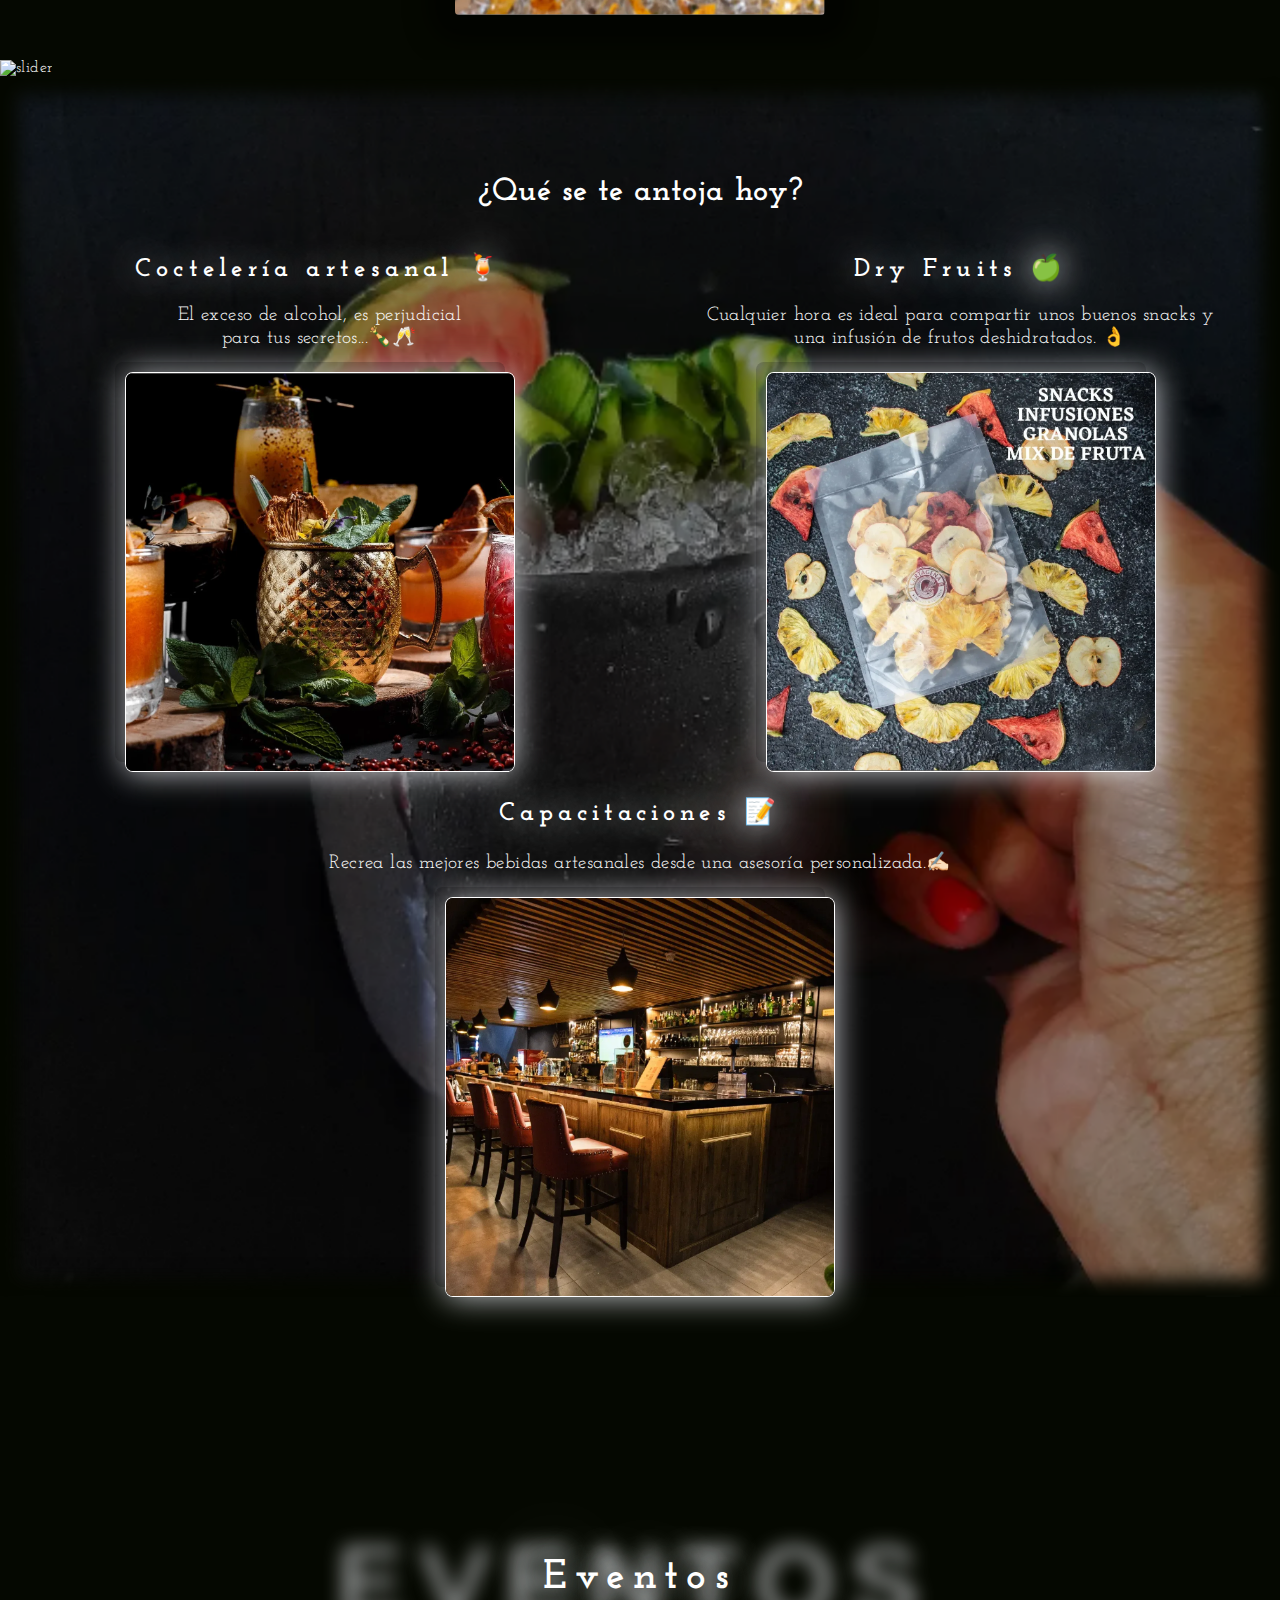
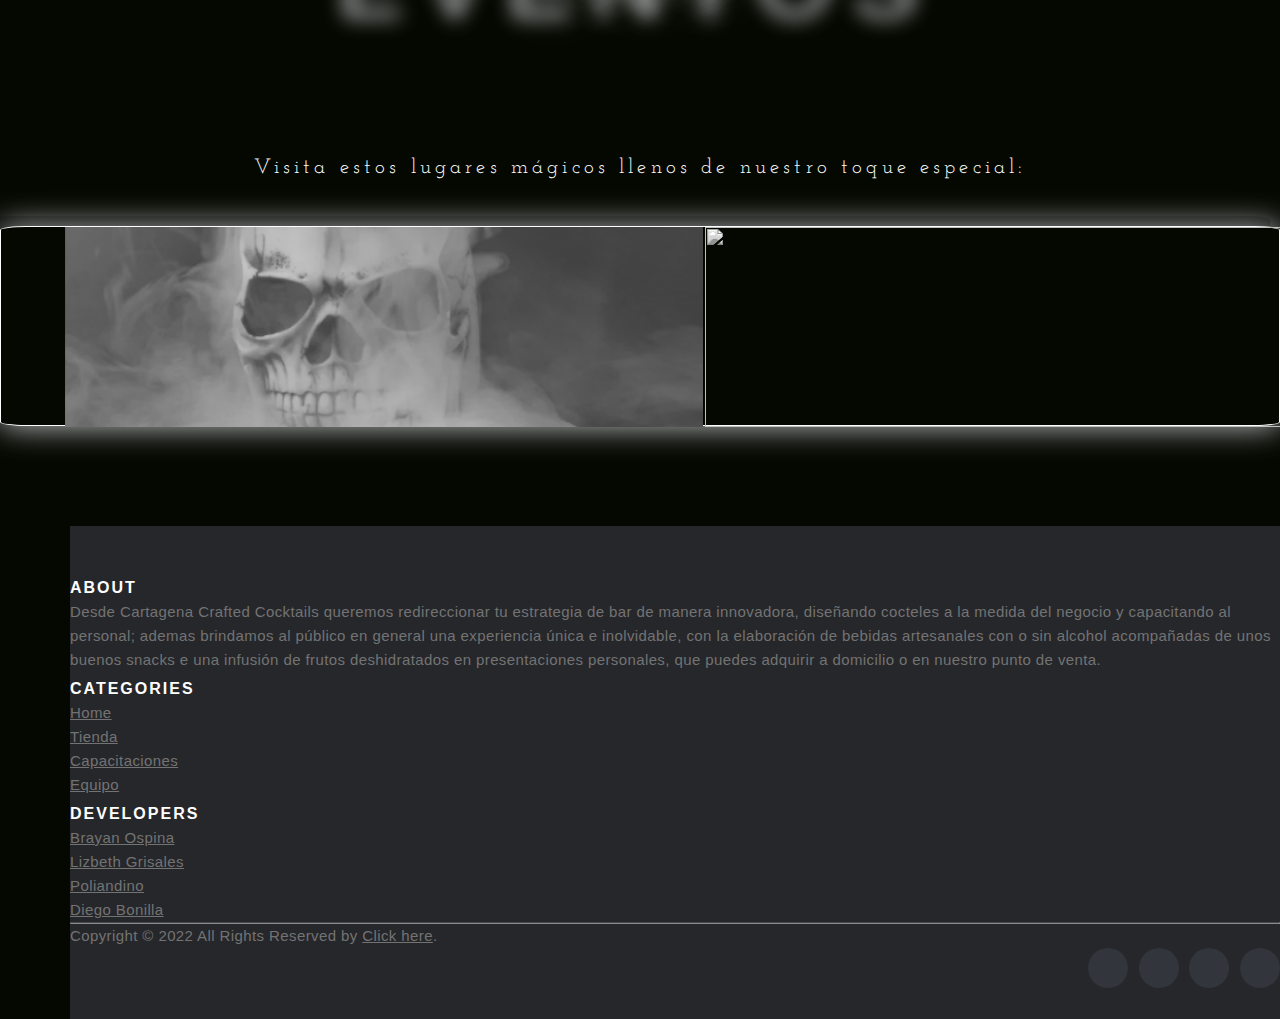
==== commit d1bc1b00: "last changes" ====
--- a/index.html
+++ b/index.html
@@ -20,142 +20,93 @@
    </div>
   <!-- finish loader -->
     <header>
-        <!-- init header -->
-        <div class="sidebar close">
-            <div class="logo-details">
-              <i class='bx bxl-c-plus-plus'></i>
-              <span class="logo_name">Cartagena</span>
-            </div>
-            <ul class="nav-links">
-              <li>
-                <a href="#">
-                  <i class='bx bx-home bx-tada' ></i>
-                  <span class="link_name">Home</span>
-                </a>
-                <ul class="sub-menu blank">
-                  <li><a class="link_name" href="#">Category</a></li>
-                </ul>
-              </li>
-              <li>
-                <div class="iocn-link">
-                  <a href="#">
-                    <i class='bx bxs-cart bx-tada' ></i>
-                    <span class="link_name">Tienda</span>
-                  </a>
-                  <i class='bx bxs-chevron-down arrow' ></i>
-                </div>
-                <ul class="sub-menu">
-                  <li><a class="link_name" href="#">Tienda</a></li>
-                  <li><a href="#">Frutas</a></li>
-                  <li><a href="#">Licoreria</a></li>
-                  
-                </ul>
-              </li>
-              <li>
-                <div class="iocn-link">
-                  <a href="#">
-                    <i class='bx bx-book-alt' ></i>
-                    <span class="link_name">Posts</span>
-                  </a>
-                  <i class='bx bxs-chevron-down arrow' ></i>
-                </div>
-                <ul class="sub-menu">
-                  <li><a class="link_name" href="#">Posts</a></li>
-                  <li><a href="#">Web Design</a></li>
-                  <li><a href="#">Login Form</a></li>
-                  <li><a href="#">Card Design</a></li>
-                </ul>
-              </li>
-              <li>
-                <a href="#">
-                  <i class='bx bx-pie-chart-alt-2' ></i>
-                  <span class="link_name">Analytics</span>
-                </a>
-                <ul class="sub-menu blank">
-                  <li><a class="link_name" href="#">Analytics</a></li>
-                </ul>
-              </li>
-              <li>
-                <a href="#">
-                  <i class='bx bx-line-chart' ></i>
-                  <span class="link_name">Chart</span>
-                </a>
-                <ul class="sub-menu blank">
-                  <li><a class="link_name" href="#">Chart</a></li>
-                </ul>
-              </li>
-              <li>
-                <div class="iocn-link">
-                  <a href="#">
-                    <i class='bx bx-plug' ></i>
-                    <span class="link_name">Plugins</span>
-                  </a>
-                  <i class='bx bxs-chevron-down arrow' ></i>
-                </div>
-                <ul class="sub-menu">
-                  <li><a class="link_name" href="#">Plugins</a></li>
-                  <li><a href="#">UI Face</a></li>
-                  <li><a href="#">Pigments</a></li>
-                  <li><a href="#">Box Icons</a></li>
-                </ul>
-              </li>
-              <li>
-                <a href="#">
-                  <i class='bx bx-compass' ></i>
-                  <span class="link_name">Explore</span>
-                </a>
-                <ul class="sub-menu blank">
-                  <li><a class="link_name" href="#">Explore</a></li>
-                </ul>
-              </li>
-              <li>
-                <a href="#">
-                  <i class='bx bx-history'></i>
-                  <span class="link_name">History</span>
-                </a>
-                <ul class="sub-menu blank">
-                  <li><a class="link_name" href="#">History</a></li>
-                </ul>
-              </li>
-              <li>
-                <a href="#">
-                  <i class='bx bx-cog' ></i>
-                  <span class="link_name">Setting</span>
-                </a>
-                <ul class="sub-menu blank">
-                  <li><a class="link_name" href="#">Setting</a></li>
-                </ul>
-              </li>
-              <li>
-            <div class="profile-details">
-              <div class="profile-content">
-                <!--<img src="image/profile.jpg" alt="profileImg">-->
-              </div>
-              <div class="name-job">
-                <div class="profile_name">Prem Shahi</div>
-                <div class="job">Web Desginer</div>
-              </div>
-              <i class='bx bx-log-out' ></i>
-            </div>
-          </li>
-        </ul>
-          </div>
-          <section class="home-section">
-            <div class="home-content">
-              <i class='bx bx-menu' ></i>
-              <span class="text">CARTAGENA<br>Crafted Cocktails</span>
-            </div>
-            <!-- Nav -->
-            <div class="nav">
-              <a href="https://api.whatsapp.com/message/HCQFBHKTV26SN1?autoload=1&app_absent=0" target="_blank"><img src="./assets/img/icono-wp-completo.png" alt="wtspp" id="whatsapp"></a>
-              <a href="https://www.rappi.com.co/restaurantes/900261612-cartagena-crafted-cocktails" target="_blank"><img src="./assets/img/icono_rappi.png" alt="facebook" id="rappi"></a>
-              <a href="https://www.instagram.com/cartagenacraftedcocktails/" target="_blank"><img src="./assets/img/icono_instagram.png" alt="instagram" id="instagram"></a>
-            </div>
-            <!-- init slider -->
-            <div class="slider-container">
-              <img src="./assets/img/header.gif" alt="slider">
-            </div>
-          </section>
+        <!-- init header --><!-- menu -->
+    <div class="sidebar close">
+      <div class="logo-details">
+        <a href="./index.html">
+          <img src="./assets/img/cartagena_2021_png_01.png" alt="logo" />
+        </a>
+        <span class="logo_name"><span></span>Cartagena <br> Crafted</span>
+      </div>
+      <ul class="nav-links">
+        <li>
+          <a href="./index.html">
+            <i class="bx bx-home bx-tada"></i>
+            <span class="link_name">Home</span>
+          </a>
+          <ul class="sub-menu blank">
+            <li><a class="link_name" href="./index.html">Home</a></li>
+          </ul>
+        </li>
+        <li>
+          <div class="iocn-link">
+            <a href="./Tienda.html">
+              <i class="bx bxs-cart bx-tada"></i>
+              <span class="link_name">Tienda</span>
+            </a>
+          </div>
+          <ul class="sub-menu">
+            <li><a class="link_name" href="./Tienda.html">Tienda</a></li>
+          </ul>
+        </li>
+        <li>
+          <a href="./capacitaciones.html">
+            <i class="bx bxs-drink bx-tada"></i>
+            <span class="link_name">Capacitaciones</span>
+          </a>
+          <ul class="sub-menu blank">
+            <li>
+              <a class="link_name" href="./capacitaciones.html"
+                >Capacitaciones</a
+              >
+            </li>
+          </ul>
+        </li>
+        <li>
+          <div class="iocn-link">
+            <a href="#">
+              <i class="fa-solid fa-people-group fa-shake"></i>
+              <span class="link_name">Equipo</span>
+            </a>
+          </div>
+          <ul class="sub-menu">
+            <li><a class="link_name" href="./Tienda.html">Equipo</a></li>
+          </ul>
+        
+        </li>
+
+      
+        <li>
+          <div class="profile-details">
+            <div class="profile-content">
+              <!--<img src="image/profile.jpg" alt="profileImg">-->
+            </div>
+            <div class="name-job">
+              <div class="profile_name">Students of Poliandino</div>
+              <div class="job">Web Developers</div>
+            </div>
+            <i class="fa-solid fa-display-code"></i>
+          </div>
+        </li>
+      </ul>
+    </div>
+    <section class="home-section">
+      <div class="home-content">
+        <i class="bx bx-menu"></i>
+        <span class="text">CARTAGENA </span>
+        <div class="text">Crafted Cocktails</div>
+      </div>
+      <!-- Nav -->
+      <div class="nav">
+        <a href="https://api.whatsapp.com/message/HCQFBHKTV26SN1?autoload=1&app_absent=0" target="_blank"><img src="./assets/img/icono-wp-completo.png" alt="wtspp" id="whatsapp"></a>
+        <a href="https://www.rappi.com.co/restaurantes/900261612-cartagena-crafted-cocktails" target="_blank"><img src="./assets/img/icono_rappi.png" alt="facebook" id="rappi"></a>
+        <a href="https://www.instagram.com/cartagenacraftedcocktails/" target="_blank"><img src="./assets/img/icono_instagram.png" alt="instagram" id="instagram"></a>
+      </div>
+      <!-- init slider -->
+      <div class="slider-container">
+        <img src="./assets/img/header.gif" alt="slider" />
+      </div>
+    </section>
     </header>
 <!-- Init main -->
     <main>
@@ -292,27 +243,24 @@
         <div class="row">
           <div class="col-sm-12 col-md-6">
             <h6>About</h6>
-            <p class="text-justify">Scanfcode.com <i>CODE WANTS TO BE SIMPLE </i> is an initiative  to help the upcoming programmers with the code. Scanfcode focuses on providing the most efficient code or snippets as the code wants to be simple. We will help programmers build up concepts in different programming languages that include C, C++, Java, HTML, CSS, Bootstrap, JavaScript, PHP, Android, SQL and Algorithm.</p>
+            <p class="text-justify">Desde Cartagena Crafted Cocktails queremos redireccionar tu estrategia de bar de manera innovadora, diseñando cocteles a la medida del negocio y capacitando al personal; ademas brindamos al público en general una experiencia única e inolvidable, con la elaboración de bebidas artesanales con o sin alcohol acompañadas de unos buenos snacks e una infusión de frutos deshidratados en presentaciones personales, que puedes adquirir a domicilio o en nuestro punto de venta.</p>
           </div>
           <div class="col-xs-6 col-md-3">
             <h6>Categories</h6>
             <ul class="footer-links">
-              <li><a href="http://scanfcode.com/category/c-language/">C</a></li>
-              <li><a href="http://scanfcode.com/category/front-end-development/">UI Design</a></li>
-              <li><a href="http://scanfcode.com/category/back-end-development/">PHP</a></li>
-              <li><a href="http://scanfcode.com/category/java-programming-language/">Java</a></li>
-              <li><a href="http://scanfcode.com/category/android/">Android</a></li>
-              <li><a href="http://scanfcode.com/category/templates/">Templates</a></li>
+              <li><a href="http://scanfcode.com/category/c-language/">Home</a></li>
+              <li><a href="http://scanfcode.com/category/front-end-development/">Tienda</a></li>
+              <li><a href="http://scanfcode.com/category/back-end-development/">Capacitaciones</a></li>
+              <li><a href="http://scanfcode.com/category/java-programming-language/">Equipo</a></li>
             </ul>
           </div>
           <div class="col-xs-6 col-md-3">
-            <h6>Quick Links</h6>
+            <h6>Developers</h6>
             <ul class="footer-links">
-              <li><a href="http://scanfcode.com/about/">About Us</a></li>
-              <li><a href="http://scanfcode.com/contact/">Contact Us</a></li>
-              <li><a href="http://scanfcode.com/contribute-at-scanfcode/">Contribute</a></li>
-              <li><a href="http://scanfcode.com/privacy-policy/">Privacy Policy</a></li>
-              <li><a href="http://scanfcode.com/sitemap/">Sitemap</a></li>
+              <li><a href="https://instagram.com/im_brayan_ospina?utm_medium=copy_link" target="_blank">Brayan Ospina</a></li>
+              <li><a href="https://www.linkedin.com/in/lizbeth-grisales-castro" target="_blank">Lizbeth Grisales</a></li>
+              <li><a href="https://www.instagram.com/poliandino_" target="_blank">Poliandino</a></li>
+              <li><a href="#" target="_blank">Diego Bonilla</a></li>
             </ul>
           </div>
         </div>
@@ -329,8 +277,8 @@
             <ul class="social-icons">
               <li><a class="facebook" href="#"><i class="fa fa-facebook"></i></a></li>
               <li><a class="twitter" href="#"><i class="fa fa-twitter"></i></a></li>
-              <li><a class="dribbble" href="#"><i class="fa fa-dribbble"></i></a></li>
-              <li><a class="linkedin" href="#"><i class="fa fa-linkedin"></i></a></li>   
+              <li><a class="dribbble" href="https://www.rappi.com.co/restaurantes/900261612-cartagena-crafted-cocktails"><i class="fa-brands fa-shopify"></i></a></li>
+              <li><a class="linkedin" href="https://api.whatsapp.com/message/HCQFBHKTV26SN1?autoload=1&app_absent=0"><i class="fa-brands fa-whatsapp"></i></a></li>   
             </ul>
           </div>
         </div>
--- a/assets/css/styles.css
+++ b/assets/css/styles.css
@@ -16,9 +16,6 @@
   letter-spacing: .025em;
 }
 /* init loader */
-
-
-
 
 #contenedor_carga{
   background-color: #11101d;
@@ -108,7 +105,6 @@
 /* finish loader */
 
 /* Init header */
-
 .sidebar{
   font-family: 'Poppins', sans-serif;
   position: fixed;
@@ -332,7 +328,7 @@
   height: 60px;
   display: flex;
   align-items: center;
-  grid-column: 1/5;
+  grid-column: 1/4;
   grid-row: 1/2;
   z-index: 1;
   flex-wrap: wrap;
@@ -349,7 +345,7 @@
   position: fixed;
   border-radius: 10px;
   background-color: #11101d;
-  z-index: 1;
+  z-index: 99999;
 }
 .home-section .home-content .text{
   font-size: 26px;
@@ -386,75 +382,6 @@
   height: 100vh;
   width: 100%;
 }
-
-/* slider container licorery */
-.slider-container-licorery{
-  margin-left: 70px;
-  min-width: 300px;
-  display: grid;
-  grid-template-columns: repeat(10, 1fr);
-  grid-template-rows: repeat(10, 60px) ;
-}
-
-.slider-container-licorery img {
-  grid-column: 1/span 10;
-  grid-row: 1/span 10;
-  width: 100%;
-  height: 100%;
-}
-
-.grid-slider-link{
-  grid-row: 9/10;
-  grid-column: 7/9;
-}
-.btn-slider {
-  
-  position: relative;
-  font-size: 17px;
-  text-transform: uppercase;
-  text-decoration: none;
-  padding: 1em 2.5em;
-  display: inline-block;
-  border-radius: 6em;
-  transition: all .2s;
-  border: none;
-  font-weight: 900;
-  color: black;
-  background-color: #e9be5b;
-  
- }
- 
- .btn-slider:hover {
-  transform: translateY(-3px);
-  box-shadow: 0 10px 20px rgba(0, 0, 0, 0.2);
- }
- 
- .btn-slider:active {
-  transform: translateY(-1px);
-  box-shadow: 0 5px 10px rgba(0, 0, 0, 0.2);
- }
- 
- .btn-slider::after {
-  content: "";
-  display: inline-block;
-  height: 100%;
-  width: 100%;
-  border-radius: 100px;
-  position: absolute;
-  top: 0;
-  left: 0;
-  z-index: -1;
-  transition: all .4s;
- }
- 
- .btn-slider::after {
-  background-color: #fff;
- }
- 
- .btn-slider:hover::after {
-  transform: scaleX(1.4) scaleY(1.6);
-  opacity: 0;
- }
 /* finish header */
 /* header ---nav---*/
 .nav {
@@ -498,10 +425,6 @@
   transform: scale(1.5);
 }
 /* Init main */
-.slider-container img {
-  width: 100%;
-}
-
 .container-portafolio {
   margin: 0;
   padding-top: 100px;
@@ -1356,13 +1279,15 @@
 {
   .site-footer
   {
-    padding-bottom:0
+    padding-bottom:0;
+    margin-left: 0px;
   }
   .site-footer .copyright-text,.site-footer .social-icons
   {
     text-align:center
   }
 }
+
 .social-icons
 {
   padding-left:0;
@@ -1435,4 +1360,3 @@
   }
 }
 /* finish footer */
-
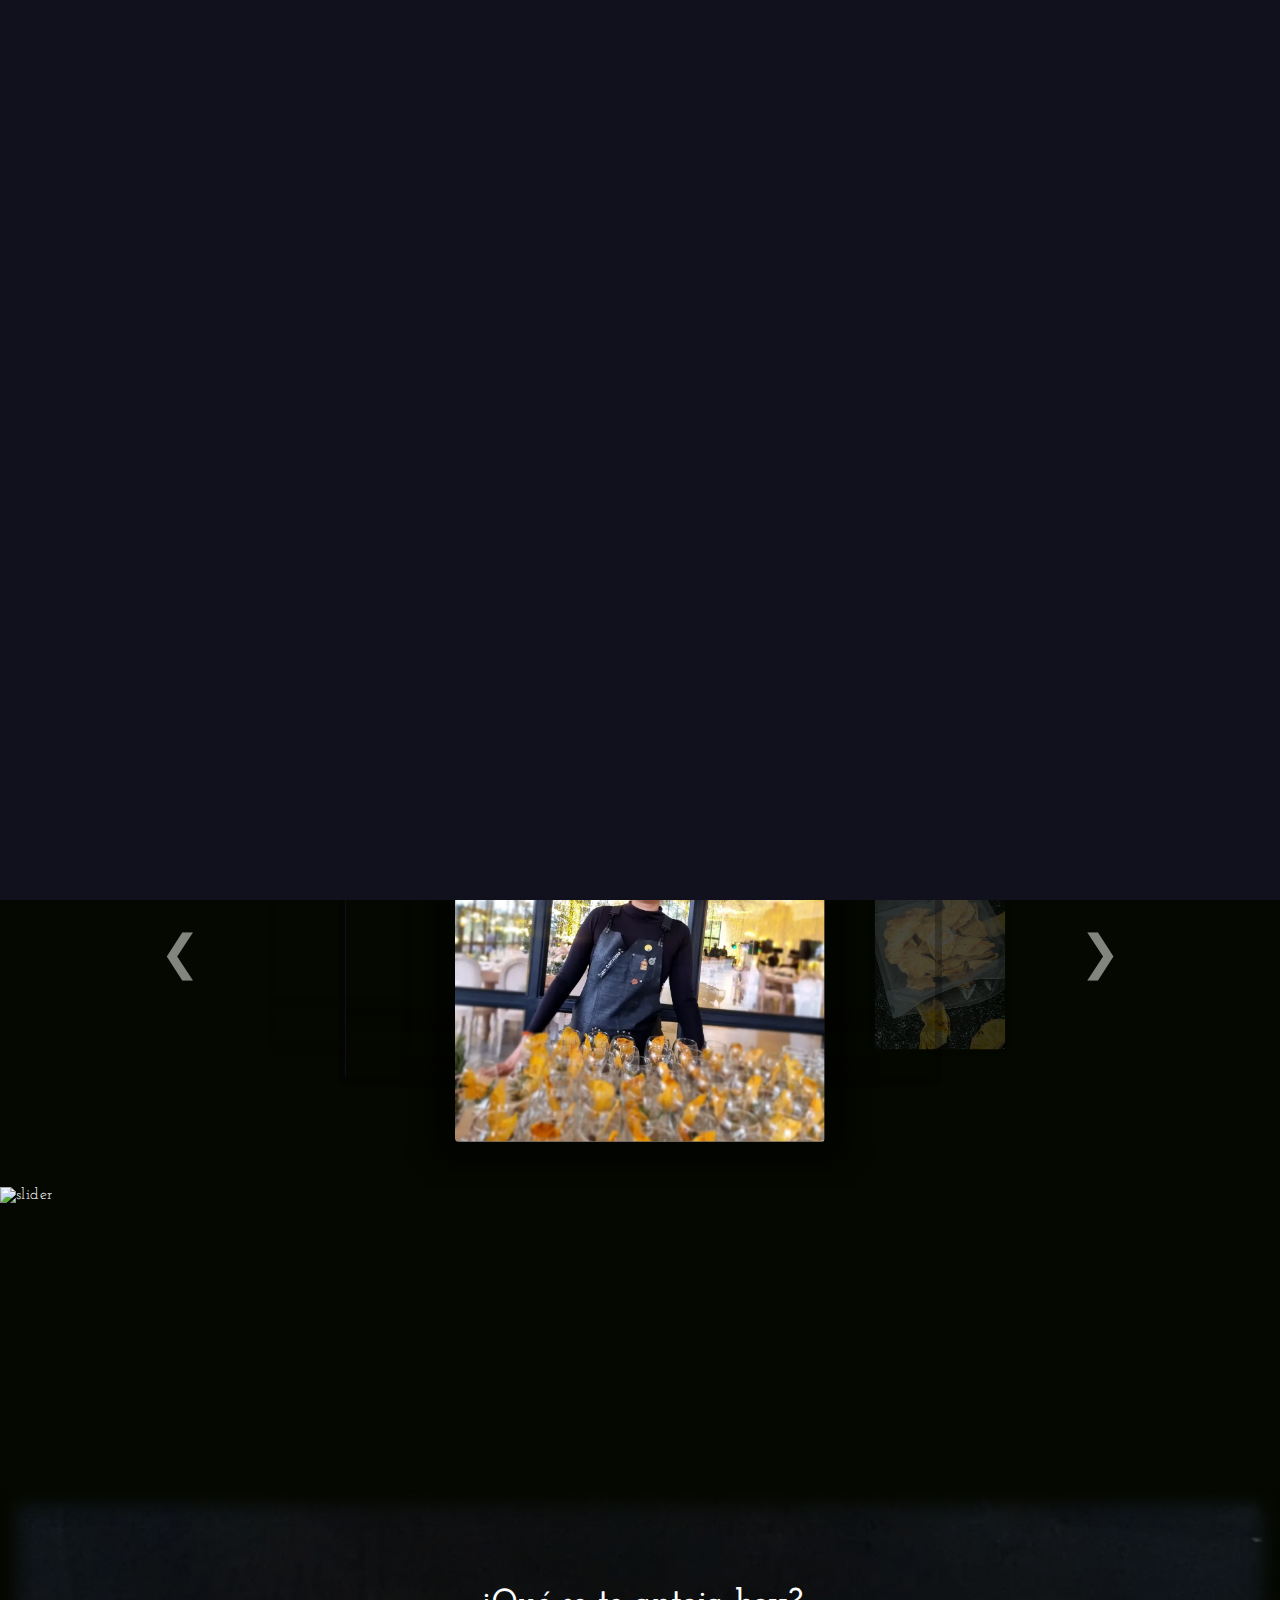
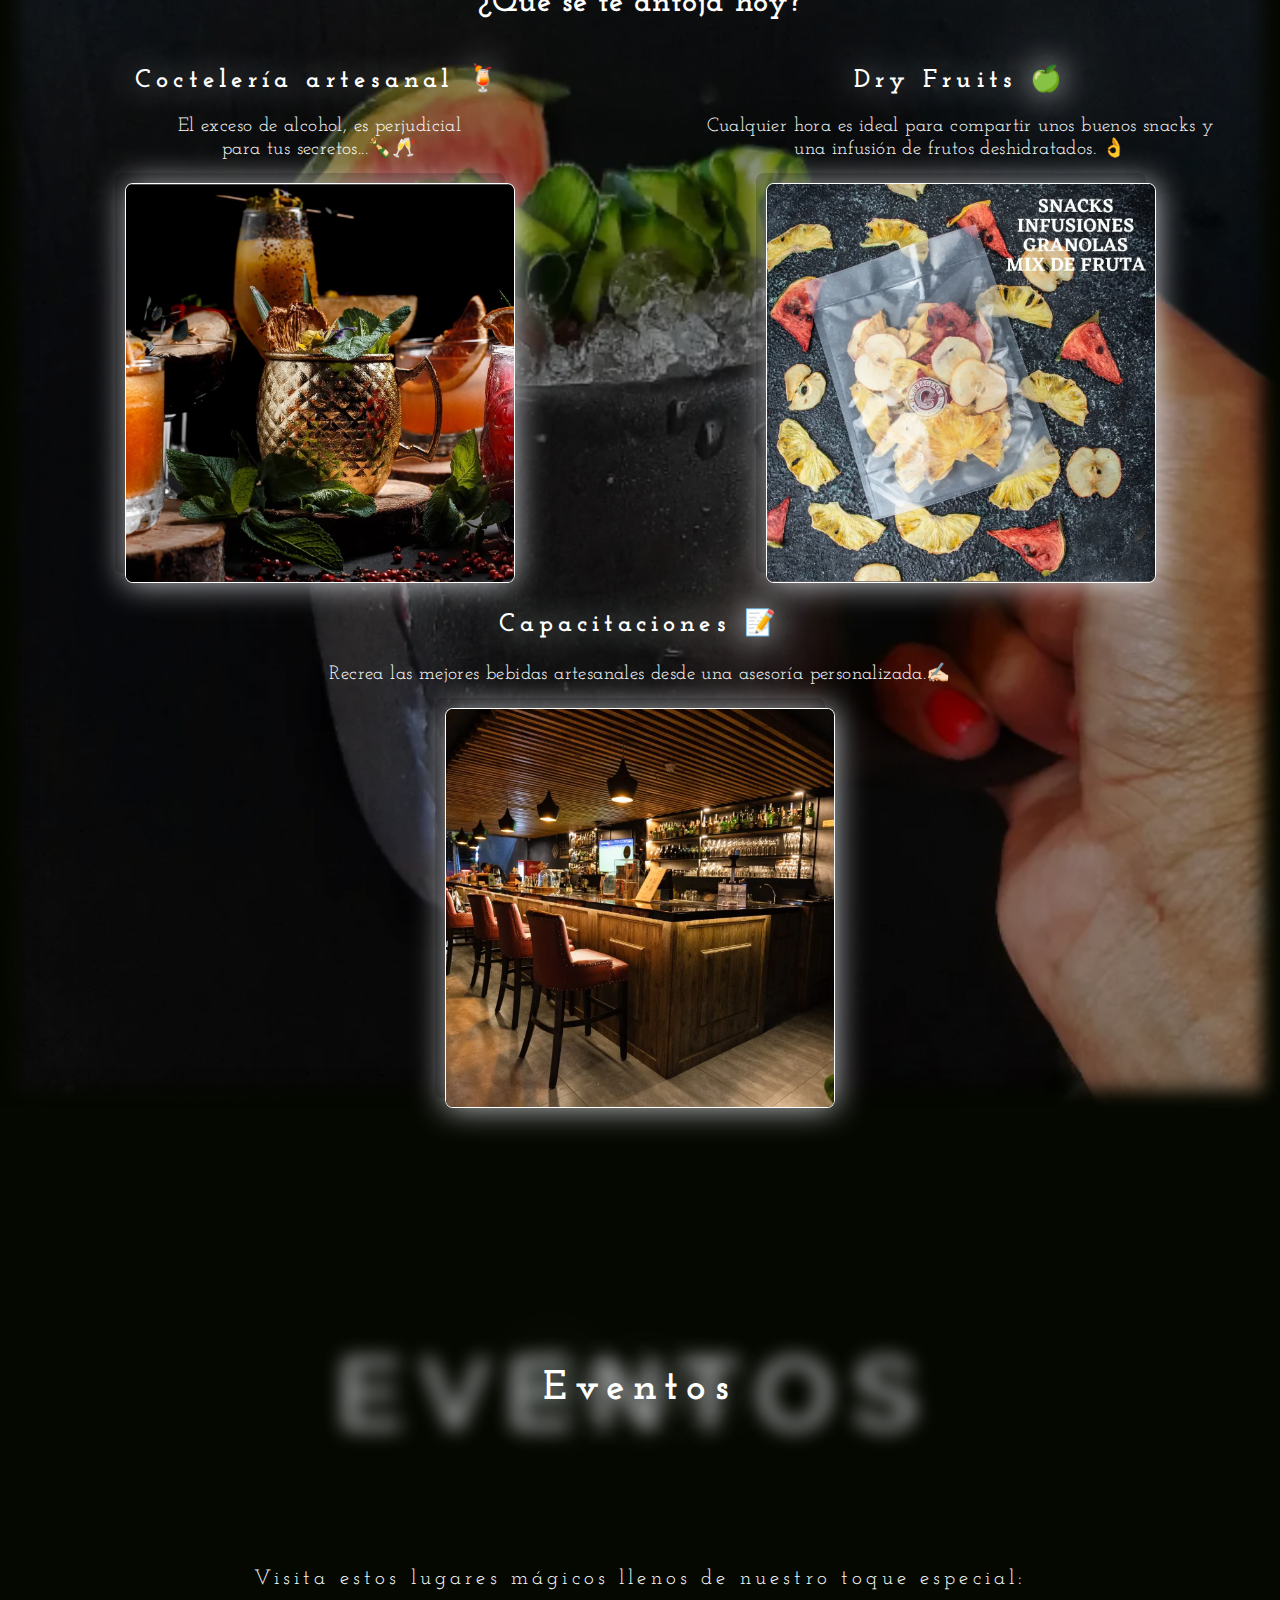
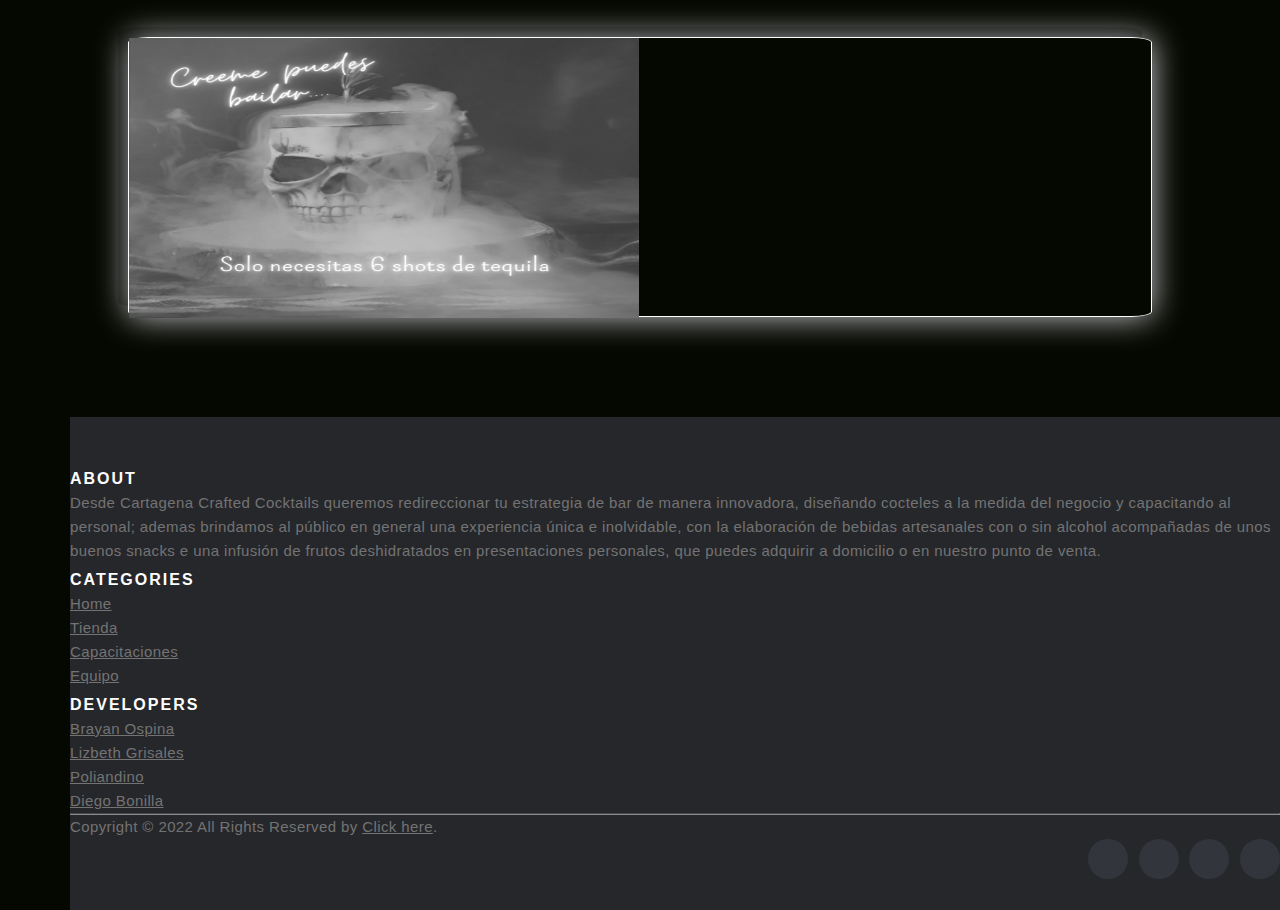
==== commit 3f96a2a3: "media querys" ====
--- a/index.html
+++ b/index.html
@@ -174,7 +174,7 @@
                   <p>¡Siempre fruta, siempre natural!🍌 <br><br>
                   Envíos a todo el país 👇<br>
                   </p>
-                  <a href="https://api.whatsapp.com/send?phone=573008333775" target="_blank" style="text-decoration:none">
+                  <a href="https://api.whatsapp.com/message/HCQFBHKTV26SN1?autoload=1&app_absent=0" target="_blank" style="text-decoration:none">
                     <span></span>
                     <span></span>
                     <span></span>
@@ -203,7 +203,7 @@
             </figure>
           </div>
       </div>
-      
+      <!-- Section eventos -->
       <aside class="eventos">
         <div class="container-event"> 
           <div class="shadows">
@@ -219,18 +219,14 @@
         </div>
         <p>Visita estos lugares mágicos llenos de nuestro toque especial:</p>
         <div class="list-event">
-          <div class="event-1">
-            <img src="./assets/img/evento_1.png" alt="" class="img-event-1">
-            <div class="event-cont">
-            Sumate a este maravilloso parche, <br> y disfruta de un buen tequila <br> en el Rancho de Pancho 👉 <!-- <a href="https://www.instagram.com/ranchodepancho_/">
-              <img src="./assets/img/Instagram.png" alt="" class="icono-inst"></a>  -->
-            </div>
-          </div>
+            <div class="event-1">
+              <div class="event-cont1">
+                 Rancho de Pancho 👉 <a href="https://www.instagram.com/ranchodepancho_/" target="_blank" ><i class='bx bxl-instagram-alt bx-rotate-180 bx-tada bx-lg' style='color:#100008'  ></i></a>
+              </div>
+            </div>
           <div class="event-2">
-            <img src="./assets/img/evento.gif" alt="" class="img-event-2">
-            <div class="event-cont">
-            Sorprendete con una explosión <br> de sabores y diversión, <br> en el Club de Caballeros 👉 <!-- <a href="https://www.instagram.com/clubdecaballeros.co/">
-              <img src="./assets/img/Instagram.png" alt="" class="icono-inst"></a> -->
+            <div class="event-cont2">
+             Club de Caballeros 👉 <a href="https://www.instagram.com/clubdecaballeros.co/" target="_blank" ><i class='bx bxl-instagram-alt bx-rotate-180 bx-tada bx-lg' style='color:#100008'  ></i></a>
             </div>
           </div>
         </div>
--- a/assets/css/styles.css
+++ b/assets/css/styles.css
@@ -311,14 +311,12 @@
 }
 .home-section{
   position: relative;
-  background: #E4E9F7;
-  height: 100vh;
   left: 260px;
-  width: calc(100% - 260px);
+  width: 100%;
   transition: all 0.5s ease;
   display: grid;
-  grid-template-columns: repeat(8, 1fr);
-  grid-template-rows: repeat(10, 65px);
+  grid-template-columns: auto;
+  grid-template-rows: auto;
 }
 .sidebar.close ~ .home-section{
   left: 78px;
@@ -352,7 +350,7 @@
   font-weight: 600;
   margin-left: 80px;
 }
-@media (max-width: 400px) {
+@media (max-width: 900px) {
   .sidebar.close .nav-links li .sub-menu{
     display: none;
   }
@@ -379,8 +377,9 @@
 }
 
 .slider-container img{
-  height: 100vh;
   width: 100%;
+  min-height: 300px;
+  margin:0;
 }
 /* finish header */
 /* header ---nav---*/
@@ -425,331 +424,27 @@
   transform: scale(1.5);
 }
 /* Init main */
-.container-portafolio {
-  margin: 0;
-  padding-top: 100px;
-  width: 100%;
+/* init carousel */
+.container-tittle {
+  width: 80%;
+  min-width: 300px;
   text-align: center;
-  background-image: url(../img/asesoria.PNG);
-  background-repeat: no repeat;
-  background-size: 100% 100%;
-  box-shadow: 0 0 18px 18px #050801 inset;
-}
-
-.container-portafolio h3 {
-  text-shadow: 0 0 80px rgba(235, 242, 248, 0.932),0 0 32px rgba(233, 235, 241, 0.87);
-  margin: 1.5rem 0;
-  font-size: 1.6rem;
-  letter-spacing: .2em;
-}
-
-.container-portafolio p {
-  margin-bottom: 1.5rem;
-  font-size: 1.2rem;
-}
-
-.grid-portafolio {
-  display: grid;
-  grid-template-columns: repeat(2,1fr);
-  grid-template-rows: auto;
-  min-width: 300px;
-  gap: 2px;
-  margin: 20px auto;
-  justify-content:center;
-  align-items: center;
-}
-
-.img-grid {
-  height: 400px;
-  width: 390px;
-  overflow: hidden;
-  margin: auto;
-  border-radius: 2%;
-  border: 1px solid #fff;
-  transition: all .4s ease-in-out;
-  position: relative;
-  box-shadow: -10px -10px rgba(7, 7, 7, 0.192),0 0 32px rgba(233, 235, 241, 0.87);
-}
-
-.img-grid img {
-  position: relative;
-  display: block;
-  height: 100%;
-  width: 100%;
-  object-fit: cover;
-}
-
-.hover-portafolio {
-  position: absolute;
-  background-image: url(../img/hover-portafolio.gif);
-  background-size: 100% 0;
-  bottom: 0;
-  top: 0;
-  left: 0;
-  width: 100%;
-  height: 0;
-  object-fit: cover; 
-  overflow: hidden;  
-  transition: .5s ease;
-  opacity: 0.9;
-  text-align: center;
-  padding-top: 50px;
-}
-
-.img-grid:hover .hover-portafolio {
-  cursor: pointer;
-  height: 100%;
-  background-size: 100% 100%;
-}
-
-.hover-portafolio h2 {
-  display: block;
-  font-size: 1.5em;
-  margin-block-start: 0.83em;
-  margin-block-end: 0.83em;
-  margin-inline-start: 0px;
-  margin-inline-end: 0px;
-  font-weight: bold;
-}
-
-.hover-portafolio a {
-  position: relative;
-  display: inline-block;
-  margin: 5px 0;
-  padding: 15px 20px;
-  text-align: center;
-  color: #fff;
-  text-decoration: none;
-  text-transform: uppercase;
-  transition: 0.5s;
-  letter-spacing: 2px;
-  overflow: hidden;
-  font-weight: bold;
-  font-family: 'Dancing Script', cursive;
-}
-
-.hover-portafolio a:hover {
-  background: #EABE3F;
-  color: #050801;
-  box-shadow: 0 0 5px #FFD700,
-              0 0 25px #FFD700,
-              0 0 50px #FFD700,
-              0 0 200px #FFD700;
-   -webkit-box-reflect:below 1px linear-gradient(transparent, #0005);
-}
-.hover-portafolio a:nth-child(1){
-  filter: hue-rotate(270deg);
-}
-.hover-portafolio a:nth-child(2){
-  filter: hue-rotate(110deg);
-}
-.hover-portafolio a span{
-  position: absolute;
-  display: block;
-}
-.hover-portafolio a span:nth-child(1){
-  top: 0;
-  left: 0;
-  width: 100%;
-  height: 2px;
-  background: linear-gradient(90deg,transparent,#FFD700);
-  animation: animate1 1s linear infinite;
-}
-@keyframes animate1{
-  0%{
-      left: -100%;
-  }
-  50%,100%{
-      left: 100%;
-  }
-}
-.hover-portafolio a span:nth-child(2){
-  top: -100%;
-  right: 0;
-  width: 2px;
-  height: 100%;
-  background: linear-gradient(180deg,transparent,#FFD700);
-  animation: animate2 1s linear infinite;
-  animation-delay: 0.25s;
-}
-@keyframes animate2{
-  0%{
-      top: -100%;
-  }
-  50%,100%{
-      top: 100%;
-  }
-} 
-.hover-portafolio a span:nth-child(3){
-  bottom: 0;
-  right: 0;
-  width: 100%;
-  height: 2px;
-  background: linear-gradient(270deg,transparent,#FFD700);
-  animation: animate3 1s linear infinite;
-  animation-delay: 0.50s;
-}
-@keyframes animate3{
-  0%{
-      right: -100%;
-  }
-  50%,100%{
-      right: 100%;
-  }
-}
-
-.hover-portafolio a span:nth-child(4){
-  bottom: -100%;
-  left: 0;
-  width: 2px;
-  height: 100%;
-  background: linear-gradient(360deg,transparent,#FFD700);
-  animation: animate4 1s linear infinite;
-  animation-delay: 0.75s;
-}
-@keyframes animate4{
-  0%{
-      bottom: -100%;
-  }
-  50%,100%{
-      bottom: 100%;
-  }
-}
-
-/* Star overlay mayor de edad */
-.overlay {    
-background:#050801;
-opacity: 0.8;
-position: fixed;
-z-index: 4;
-height: 100%;
-top: 0;
-bottom: 0;
-left: 0;
-right: 0;
-display: flex;
-align-items: center;
-justify-content: center;
-visibility: hidden; 
-font-family: 'Inconsolata', monospace;
-}
-
-.overlay.active {
-visibility: visible;
-}
-
-.popup {
-background-image: url(../img/hover-portafolio.gif);
-background-size: 100% 100%;
-transform: rotateY(0deg) rotateX(0deg) scale(1.3);
-perspective: 379.546px;
-filter: drop-shadow(rgba(162, 247, 232, 0.952) 0px 10px 15px);
-border-radius: 3px;
-padding: 20px;
-text-align: center;
-width: 600px;
-height: 300px;
-transition: .3s ease all;
-transform: scale(0.7);
-}
-
-.popup h1 {
-  border-radius: 10px;
-  margin: 30px;
-}
-
-.popup h2 {
- font-size: 22px!important;
- margin: 10px;
-}
-
-.popup h3 {
-  font-size: 16px!important;
-  margin-top: 30px!important;
-  margin: 10px;
-  font-weight: 100;
-}
-
-.popup input {
-  border-radius: 50%;
-  width: 60px;
-  height: 60px;
-  background: none!important;
-  border: #FFD700!important;
-  margin-left: 40px;
-  color: #F8F8F8;
-  font-size: 22px;
-  font-weight: bold;
-}
-
-.popup input:hover {
-  background: #EABE3F;
-  box-shadow: 0 0 5px #FFD700,
-              0 0 25px #FFD700,
-              0 0 50px #FFD700,
-              0 0 200px #FFD700;
-   -webkit-box-reflect:below 1px linear-gradient(transparent, #0005);
-}
-
-/* Animaciones Overlay Cotizacion*/
-.popup.active {	transform: scale(1); opacity: 1; }
-.popup.active h1 { animation: entradaTitulo .8s ease .5s forwards; }
-.popup.active h2 { animation: entradaSubtitulo .8s ease .5s forwards; }
-.popup.active input { animation: entradaInputs 1s linear 1s forwards; }
-
-@keyframes entradaTitulo {
-from {
-  opacity: 0;
-  transform: translateY(-25px);
-}
-
-to {
-  transform: translateY(0);
-  opacity: 1;
-}
-}
-
-@keyframes entradaSubtitulo {
-from {
-  opacity: 0;
-  transform: translateY(25px);
-}
-
-to {
-  transform: translateY(0);
-  opacity: 1;
-}
-}
-
-@keyframes entradaInputs {
-from { opacity: 0; }
-to { opacity: 1; }
-}
-
-.content-curso {
-  width: 471px;
-  align-content: center;
-  margin-left: 32%;
-}
-
-/* init carousel */
+}
+
 .tittle-carousel {
 	letter-spacing: .2em;
 	display: inline-block;
 	border: 4px double rgba(255,255,255,.25);
 	border-width: 4px 0;
-	padding: 1.5em 0em;
-	position: absolute;  
+	padding: 1.5em 0em;  
   text-shadow: 0 0 80px rgba(235, 242, 248, 0.932),0 0 32px rgba(233, 235, 241, 0.87);
-	top: 18%;
-	left: 50%;
-	width: 40em;
-	margin: 26em 0 0 -20em;
+	width: 100%;
+	margin: 100px;
   font-size: 1.4rem;
   text-align: center;
 }
-  .tittle-carousel span {
-
+
+.tittle-carousel span {
   	font: 300 3em/1 "Oswald", sans-serif;
   	letter-spacing: 0;
   	padding: .25em 0 .325em;
@@ -766,14 +461,14 @@
 
 /* Animate Background Image */
 
-@-webkit-keyframes aitf {
+@keyframes aitf {
 	0% { background-position: 0% 50%; }
 	100% { background-position: 100% 50%; }
 }
-/* init carousel de img*/
+
+/* init carrousel img */
 .coverflow {
   position: relative;
-  margin-top: 300px;
   height: 460px;
   padding: 30px;
   overflow: hidden;
@@ -1031,6 +726,313 @@
   content: "❯";
 }
 /* finish carousel */
+/* init portafolio */
+.container-portafolio {
+  margin: 0;
+  padding-top: 100px;
+  width: 100%;
+  text-align: center;
+  background-image: url(../img/asesoria.PNG);
+  background-repeat: no repeat;
+  background-size: 100% 100%;
+  box-shadow: 0 0 18px 18px #050801 inset;
+}
+
+.container-portafolio h3 {
+  text-shadow: 0 0 80px rgba(235, 242, 248, 0.932),0 0 32px rgba(233, 235, 241, 0.87);
+  margin: 1.5rem 0;
+  font-size: 1.6rem;
+  letter-spacing: .2em;
+}
+
+.container-portafolio p {
+  margin-bottom: 1.5rem;
+  font-size: 1.2rem;
+}
+
+.grid-portafolio {
+  display: grid;
+  grid-template-columns: repeat(2,1fr);
+  grid-template-rows: auto;
+  min-width: 300px;
+  gap: 2px;
+  margin: 20px auto;
+  justify-content:center;
+  align-items: center;
+}
+
+.img-grid {
+  height: 400px;
+  width: 390px;
+  overflow: hidden;
+  margin: auto;
+  border-radius: 2%;
+  border: 1px solid #fff;
+  transition: all .4s ease-in-out;
+  position: relative;
+  box-shadow: -10px -10px rgba(7, 7, 7, 0.192),0 0 32px rgba(233, 235, 241, 0.87);
+}
+
+.img-grid img {
+  position: relative;
+  display: block;
+  height: 100%;
+  width: 100%;
+  object-fit: cover;
+}
+
+.content-curso {
+  width: 471px;
+  align-content: center;
+  margin-left: 32%;
+}
+
+.hover-portafolio {
+  position: absolute;
+  background-image: url(../img/hover-portafolio.gif);
+  background-size: 100% 0;
+  bottom: 0;
+  top: 0;
+  left: 0;
+  width: 100%;
+  height: 0;
+  object-fit: cover; 
+  overflow: hidden;  
+  transition: .5s ease;
+  opacity: 0.9;
+  text-align: center;
+  padding-top: 50px;
+}
+
+.img-grid:hover .hover-portafolio {
+  cursor: pointer;
+  height: 100%;
+  background-size: 100% 100%;
+}
+
+.hover-portafolio h2 {
+  display: block;
+  font-size: 1.5em;
+  margin-block-start: 0.83em;
+  margin-block-end: 0.83em;
+  margin-inline-start: 0px;
+  margin-inline-end: 0px;
+  font-weight: bold;
+}
+
+.hover-portafolio a {
+  position: relative;
+  display: inline-block;
+  margin: 5px 0;
+  padding: 15px 20px;
+  text-align: center;
+  color: #fff;
+  text-decoration: none;
+  text-transform: uppercase;
+  transition: 0.5s;
+  letter-spacing: 2px;
+  overflow: hidden;
+  font-weight: bold;
+  font-family: 'Dancing Script', cursive;
+}
+
+.hover-portafolio a:hover {
+  background: #EABE3F;
+  color: #050801;
+  box-shadow: 0 0 5px #FFD700,
+              0 0 25px #FFD700,
+              0 0 50px #FFD700,
+              0 0 200px #FFD700;
+   -webkit-box-reflect:below 1px linear-gradient(transparent, #0005);
+}
+.hover-portafolio a:nth-child(1){
+  filter: hue-rotate(270deg);
+}
+.hover-portafolio a:nth-child(2){
+  filter: hue-rotate(110deg);
+}
+.hover-portafolio a span{
+  position: absolute;
+  display: block;
+}
+.hover-portafolio a span:nth-child(1){
+  top: 0;
+  left: 0;
+  width: 100%;
+  height: 2px;
+  background: linear-gradient(90deg,transparent,#FFD700);
+  animation: animate1 1s linear infinite;
+}
+@keyframes animate1{
+  0%{
+      left: -100%;
+  }
+  50%,100%{
+      left: 100%;
+  }
+}
+.hover-portafolio a span:nth-child(2){
+  top: -100%;
+  right: 0;
+  width: 2px;
+  height: 100%;
+  background: linear-gradient(180deg,transparent,#FFD700);
+  animation: animate2 1s linear infinite;
+  animation-delay: 0.25s;
+}
+@keyframes animate2{
+  0%{
+      top: -100%;
+  }
+  50%,100%{
+      top: 100%;
+  }
+} 
+.hover-portafolio a span:nth-child(3){
+  bottom: 0;
+  right: 0;
+  width: 100%;
+  height: 2px;
+  background: linear-gradient(270deg,transparent,#FFD700);
+  animation: animate3 1s linear infinite;
+  animation-delay: 0.50s;
+}
+@keyframes animate3{
+  0%{
+      right: -100%;
+  }
+  50%,100%{
+      right: 100%;
+  }
+}
+
+.hover-portafolio a span:nth-child(4){
+  bottom: -100%;
+  left: 0;
+  width: 2px;
+  height: 100%;
+  background: linear-gradient(360deg,transparent,#FFD700);
+  animation: animate4 1s linear infinite;
+  animation-delay: 0.75s;
+}
+@keyframes animate4{
+  0%{
+      bottom: -100%;
+  }
+  50%,100%{
+      bottom: 100%;
+  }
+}
+
+/* Star overlay mayor de edad */
+.overlay {    
+background:#050801;
+opacity: 0.8;
+position: fixed;
+z-index: 4;
+height: 100%;
+top: 0;
+bottom: 0;
+left: 0;
+right: 0;
+display: flex;
+align-items: center;
+justify-content: center;
+visibility: hidden; 
+font-family: 'Inconsolata', monospace;
+}
+
+.overlay.active {
+visibility: visible;
+}
+
+.popup {
+background-image: url(../img/hover-portafolio.gif);
+background-size: 100% 100%;
+transform: rotateY(0deg) rotateX(0deg) scale(1.3);
+perspective: 379.546px;
+filter: drop-shadow(rgba(162, 247, 232, 0.952) 0px 10px 15px);
+border-radius: 3px;
+padding: 20px;
+text-align: center;
+width: 600px;
+height: 300px;
+transition: .3s ease all;
+transform: scale(0.7);
+}
+
+.popup h1 {
+  border-radius: 10px;
+  margin: 30px;
+}
+
+.popup h2 {
+ font-size: 22px!important;
+ margin: 10px;
+}
+
+.popup h3 {
+  font-size: 16px!important;
+  margin-top: 30px!important;
+  margin: 10px;
+  font-weight: 100;
+}
+
+.popup input {
+  border-radius: 50%;
+  width: 60px;
+  height: 60px;
+  background: none!important;
+  border: #FFD700!important;
+  margin-left: 40px;
+  color: #F8F8F8;
+  font-size: 22px;
+  font-weight: bold;
+}
+
+.popup input:hover {
+  background: #EABE3F;
+  box-shadow: 0 0 5px #FFD700,
+              0 0 25px #FFD700,
+              0 0 50px #FFD700,
+              0 0 200px #FFD700;
+   -webkit-box-reflect:below 1px linear-gradient(transparent, #0005);
+}
+
+/* Animaciones Overlay Cotizacion*/
+.popup.active {	transform: scale(1); opacity: 1; }
+.popup.active h1 { animation: entradaTitulo .8s ease .5s forwards; }
+.popup.active h2 { animation: entradaSubtitulo .8s ease .5s forwards; }
+.popup.active input { animation: entradaInputs 1s linear 1s forwards; }
+
+@keyframes entradaTitulo {
+from {
+  opacity: 0;
+  transform: translateY(-25px);
+}
+
+to {
+  transform: translateY(0);
+  opacity: 1;
+}
+}
+
+@keyframes entradaSubtitulo {
+from {
+  opacity: 0;
+  transform: translateY(25px);
+}
+
+to {
+  transform: translateY(0);
+  opacity: 1;
+}
+}
+
+@keyframes entradaInputs {
+from { opacity: 0; }
+to { opacity: 1; }
+}
 
 /* Init section eventos */
 .eventos {
@@ -1060,6 +1062,7 @@
     font-size: 100px;
     transition: all 0.25s ease-out;
 }
+
 .shadows:hover {
     text-shadow: -16px 6px 15px #FFD700;
 }
@@ -1084,9 +1087,9 @@
   display: grid;
   grid-template-columns: repeat(2,1fr);
   grid-template-rows: auto;
-  width: 100%;
+  width: 80%;
   min-width: 300px;
-  height: 200px;
+  height: 280px;
   gap: 2px;
   margin: 20px auto;
   justify-content:center;
@@ -1098,20 +1101,13 @@
   box-shadow: -10px -10px rgba(7, 7, 7, 0.192),0 0 32px rgba(233, 235, 241, 0.87);
 }
 
-.list-event ul {
-  margin-block-start: 1em;
-  margin-block-end: 1em;
-  margin-inline-start: 0px;
-  margin-inline-end: 0px;
-  padding-inline-start: 40px;
-} 
-
-.list-event img {
+.event-1 {
+  background-image: url("../img/evento_1.png");
+  background-size: 100% 100%;
+  background-repeat: no-repeat;
   position: relative;
-  display: block;
-  height: 200px;
+  height: 280px;
   width: 100%;
-  margin-left: 10%;
   object-fit: cover;
   filter: grayscale(1);
   overflow: hidden;
@@ -1119,75 +1115,77 @@
   box-sizing: border-box;
 }
 
-.event-cont {
+.event-2 {
+  background-image: url("../img/evento.gif");
+  background-size: 100% 100%;
+  background-repeat: no-repeat;
+  display: block;
+  height: 280px;
+  width: 100%;
+  object-fit: cover;
+  filter: grayscale(1);
+  overflow: hidden;
+  transition: all .4s cubic-bezier(.61,-.44,.33,1.39);
+  box-sizing: border-box;
+}
+
+.event-cont1, .event-cont2 {
   visibility: hidden; 
 }
 
-.event-cont img {
-  width: 65px;
-  height: 65px;
+.event-1:hover {
+  width: 120%;
+  height: 480px;
   filter: none;
-  position: absolute;
-  left: 30%;
-  top: 90px;
-}
-
-.icono-inst2 img{
-  right: 30%;
-  left: 0;
-  
-}
-/* .event-cont img {
-  width: 265px;
-  height: 265px;
-} */
-
-.event-1:hover .event-cont {
+  overflow: visible;
+  object-fit: cover;
+  filter: none;
+  z-index: 5;
+  border-radius: 5px;
+  box-shadow: 0 0 18px 18px #050801 inset;
+  transition: .3s ease all;
+  display: flex;
+  align-items: flex-end;
+  padding-left: 25%;;
+  padding-bottom: 20px;
+}
+
+.event-1:hover .event-cont1 {
   visibility: visible;
-  margin-top: -5%;
   font-size: 22px;
   font-weight: bold;
   letter-spacing: .1em;
-}
-
-.event-2:hover .event-cont {
-  visibility: visible;
-  margin-top: -5%;
-  font-size: 22px;
   font-weight: bold;
-  letter-spacing: .1em;
-}
-
-.event-1:hover .img-event-1 {
-  height: 440px;
-  width: 35%;
+  color: #ebdddd!important;
+  filter: drop-shadow(rgba(247, 250, 249, 0.952) 0px 10px 15px);
+}
+
+.event-2:hover {
+  height: 480px;
+  filter: none;
   overflow: visible;
   object-fit: cover;
   filter: none;
   position: absolute;
-  margin-left: 50%;
-  margin-top: -15%;
   z-index: 5;
   border-radius: 5px;
   box-shadow: 0 0 18px 18px #050801 inset;
   transition: .3s ease all;
-  transform: scale(0.9);
-}
-
-.event-2:hover .img-event-2 {
-  height: 440px;
-  width: 35%;
-  overflow: visible;
-  object-fit: cover;
-  filter: none;
-  position: absolute;
-  right: 50%;
-  margin-top: -15%;
-  z-index: 5;
-  border-radius: 5px;
-  box-shadow: 0 0 18px 18px #050801 inset;
-  transition: .3s ease all;
-  transform: scale(0.9);
+  background-size: 80% 80%;
+  display: flex;
+  align-items: flex-end;
+  padding-left: 25%;
+  padding-bottom: 10%;
+}
+
+.event-2:hover .event-cont2 {
+  color: #050801;
+  visibility: visible;
+  font-size: 22px;
+  font-weight: bold;
+  letter-spacing: .1em;
+  color: #ebdddd!important;
+  filter: drop-shadow(rgba(254, 255, 255, 0.952) 0px 10px 15px);
 }
 
 /* start footer */
@@ -1360,3 +1358,85 @@
   }
 }
 /* finish footer */
+
+/*---- mediaquerys ---- */
+@media (max-width:768px)
+  {
+    .nav {
+      left: 80%;
+      margin-top: 10%;
+      margin-right: 0;
+    }
+    #rappi, #whatsapp, #instagram {
+      transform: scale(0.8);
+    }
+    .tittle-carousel {
+      margin-bottom: 50px;
+      margin-left: 0px;
+      margin-right: 0px;
+    }
+    .tittle-carousel span { 
+      font: 300 2em/1 "Oswald", sans-serif;
+    }
+    .coverflow {
+      margin-left: 15%;
+      -webkit-perspective: 500px;
+      perspective: 500px;
+    }	
+    .coverflow__image {
+      width: 250px;
+      height: 250px;
+      border: 0px solid rgba(0, 0, 0, 0.5);
+    }
+    .prev-arrow,.next-arrow {
+      top: 80%
+    }
+    .coverflow__image[data-coverflow-index] {
+      left: 80%;
+    }
+
+    .grid-portafolio {
+      grid-template-columns: repeat(1,1fr);
+      margin: 30px;
+    }
+    
+    .img-grid, .content-curso img {
+      width: auto;
+    }
+
+    .curso {
+      display: grid;
+      grid-template-columns: repeat(1,1fr);
+      margin: 30px;
+    }
+    .overlay {
+      width:375px;
+     }
+    .shadows {
+      font-size: 43px;
+    }
+    .eventos {
+      padding-top: 30px;
+      margin: 30px;
+      margin-left: 10px;
+    }
+    .container-event {
+      height: 20vh;
+      margin: 30px;
+      margin-left: 0;
+    }
+    .event-1:hover {
+      width: 230%;
+      padding-left: 15%;
+      font-size: 10px;
+      padding-top: 20%;
+    }
+    
+    .event-2:hover {
+      width: 125%;
+      padding-left: 5%;
+      padding-bottom: 40%;
+    }
+  } 
+
+  
